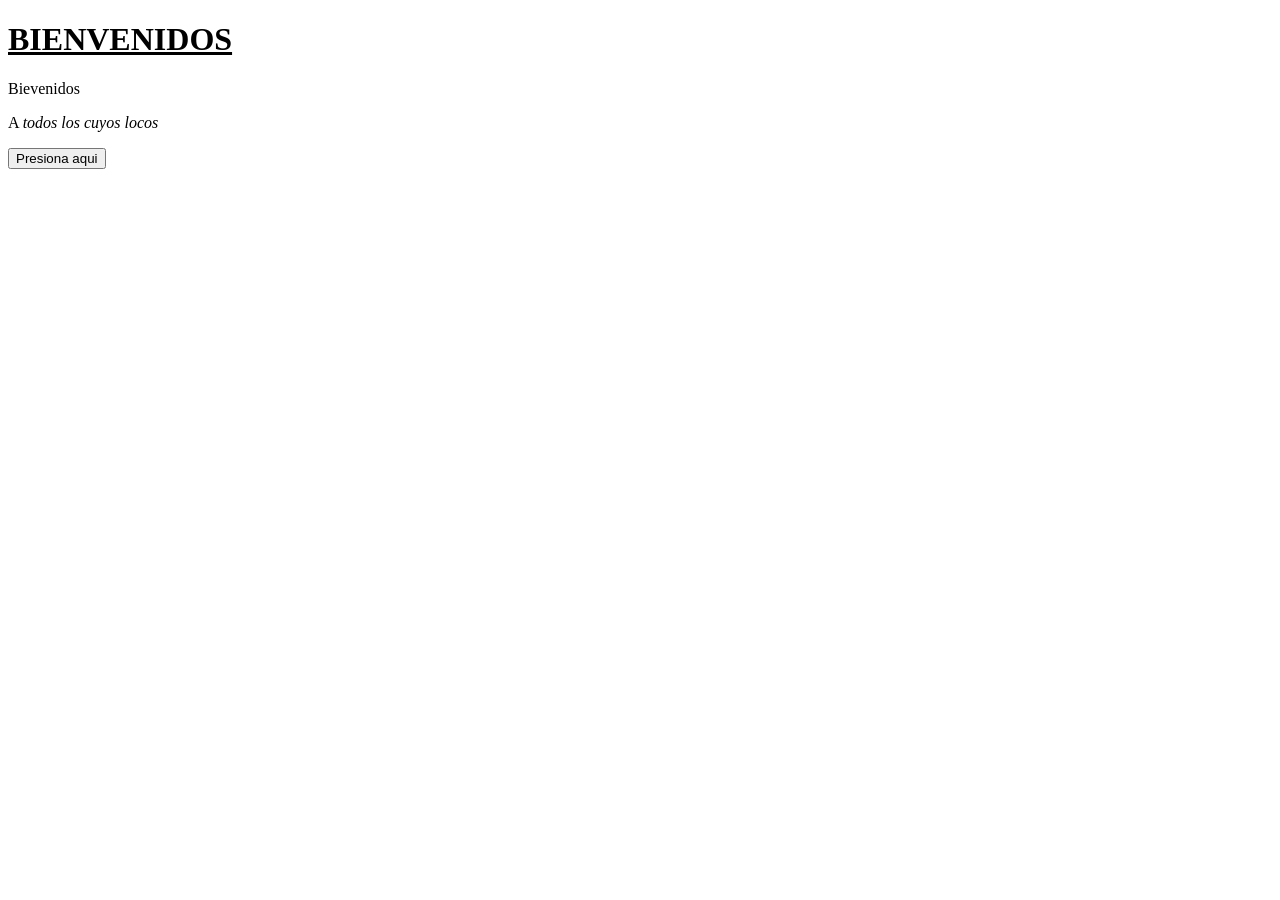
==== index.html @ cdece524 "Added a button" ====
<!DOCTYPE html>
<html lang="en">

<head>
    <meta charset="UTF-8">
    <meta http-equiv="X-UA-Compatible" content="IE=edge">
    <meta name="Description" content="Descripcion de una pagina 33r2422">
    <title>It about</title>
</head>

<body>
    <!--yo amo ami amorcito always -->
    <h1><u><b>BIENVENIDOS</b></u></h1>
    <p>Bievenidos</P>
    <p>A <i>todos los cuyos locos</i></p>
    <a href="cuy.html"><button>Presiona aqui</button></a>
</body>

</html>
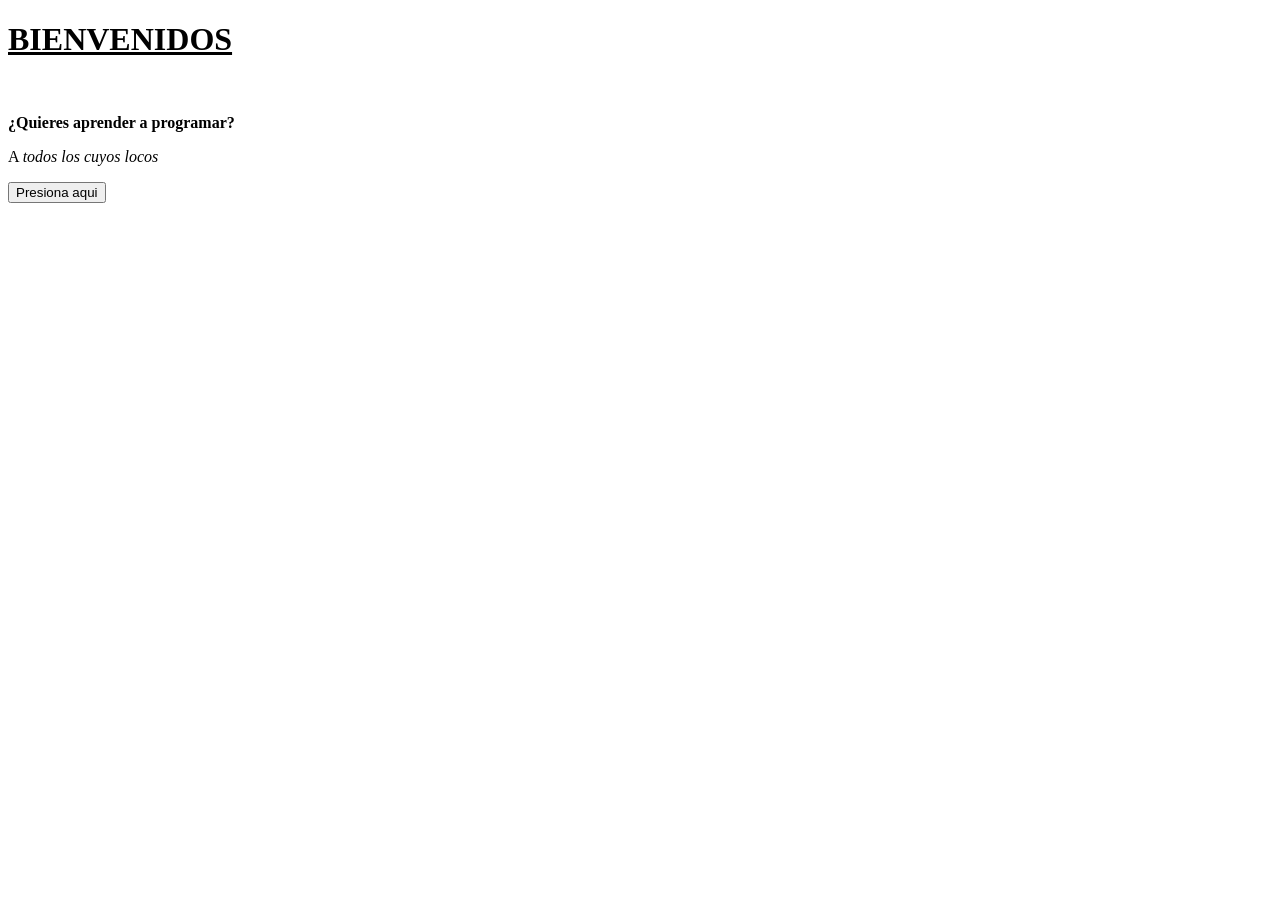
==== commit d75a5ae1: "added change" ====
--- a/index.html
+++ b/index.html
@@ -4,14 +4,15 @@
 <head>
     <meta charset="UTF-8">
     <meta http-equiv="X-UA-Compatible" content="IE=edge">
-    <meta name="Description" content="Descripcion de una pagina 33r2422">
-    <title>It about</title>
+    <meta name="viewport" content="width=device-width, initial-scale=1.0">
+    <title>Aprende a Programarcuy</title>
 </head>
 
 <body>
-    <!--yo amo ami amorcito always -->
+    <!--this is my first website-->
     <h1><u><b>BIENVENIDOS</b></u></h1>
-    <p>Bievenidos</P>
+    <br>
+    <p><b>¿Quieres aprender a programar?</b></p>
     <p>A <i>todos los cuyos locos</i></p>
     <a href="cuy.html"><button>Presiona aqui</button></a>
 </body>
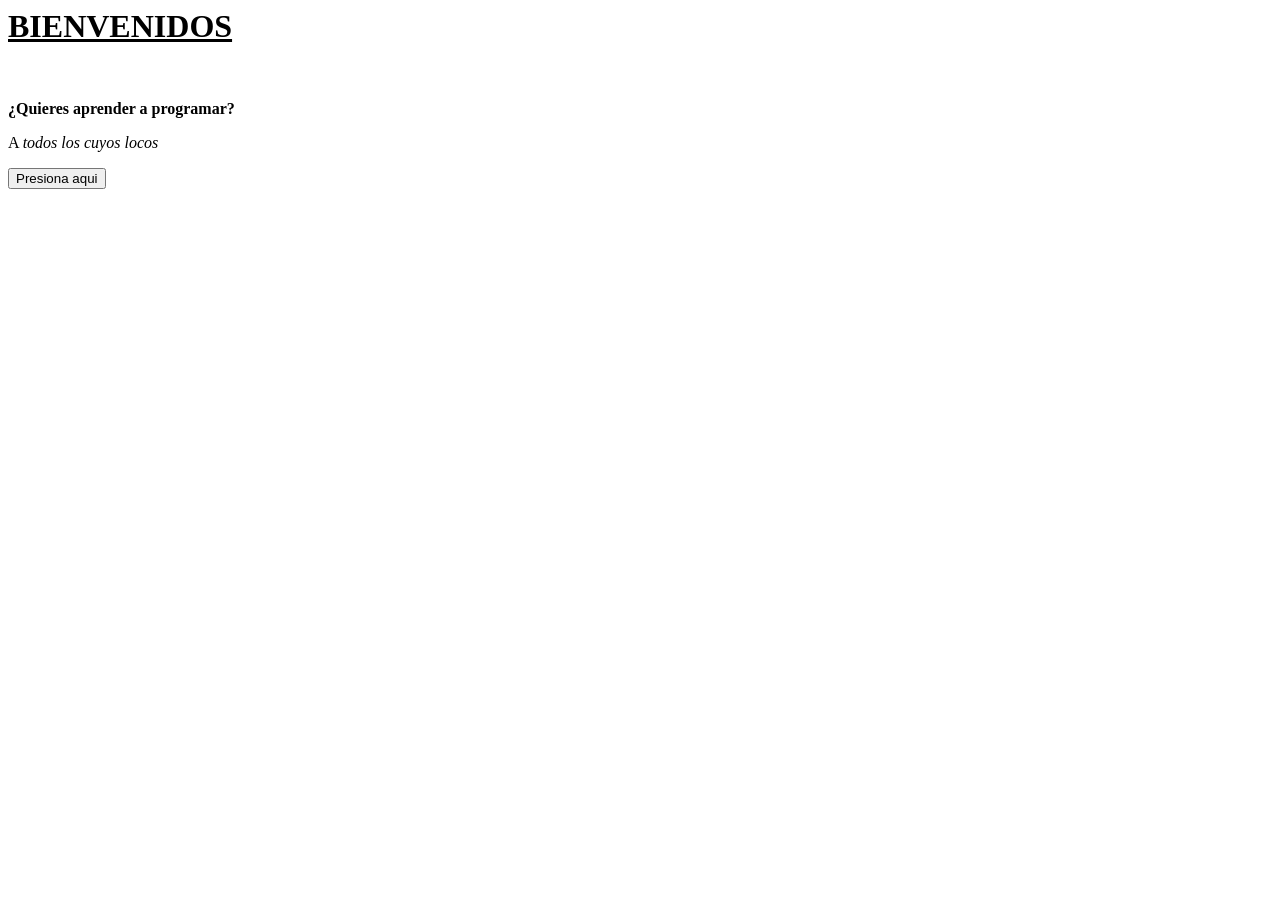
==== commit b1643d14: "added imagens" ====
--- a/index.html
+++ b/index.html
@@ -1,5 +1,3 @@
-<!DOCTYPE html>
-<html lang="en">
 
 <head>
     <meta charset="UTF-8">
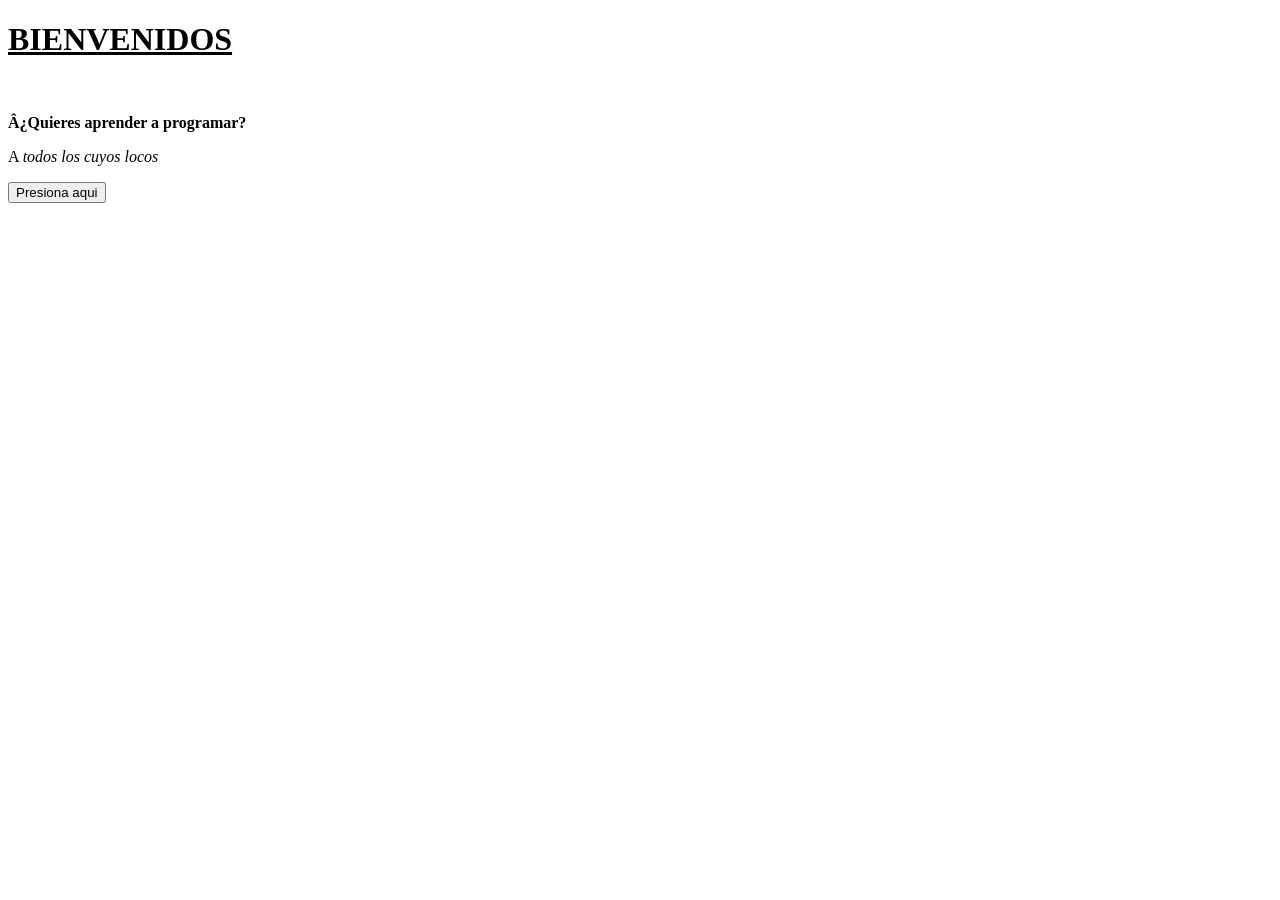
==== commit f7acebfe: "added comand a" ====
--- a/index.html
+++ b/index.html
@@ -1,9 +1,11 @@
+<!DOCTYPE html>
+<html leng="es">
 
 <head>
-    <meta charset="UTF-8">
+    </meta charset="utf-8">
     <meta http-equiv="X-UA-Compatible" content="IE=edge">
     <meta name="viewport" content="width=device-width, initial-scale=1.0">
-    <title>Aprende a Programarcuy</title>
+    <title>MY blog with you</title>
 </head>
 
 <body>
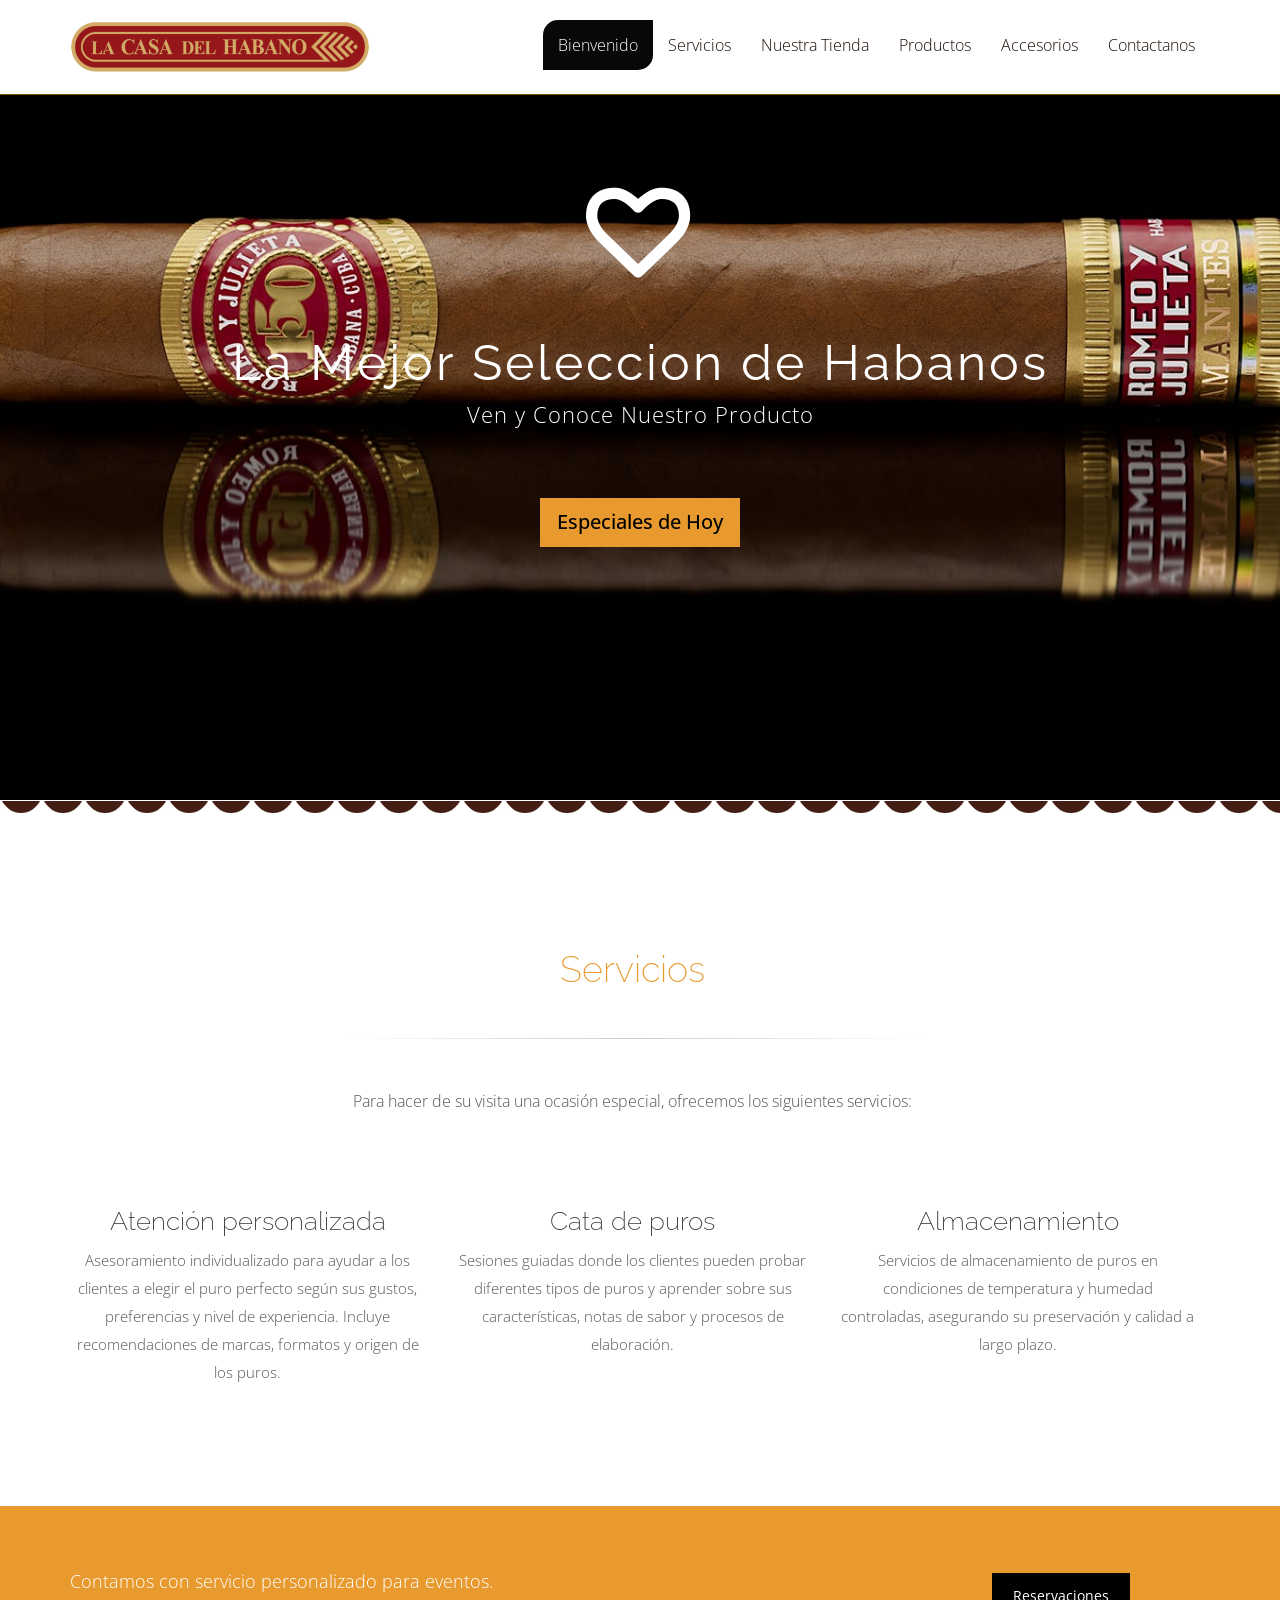
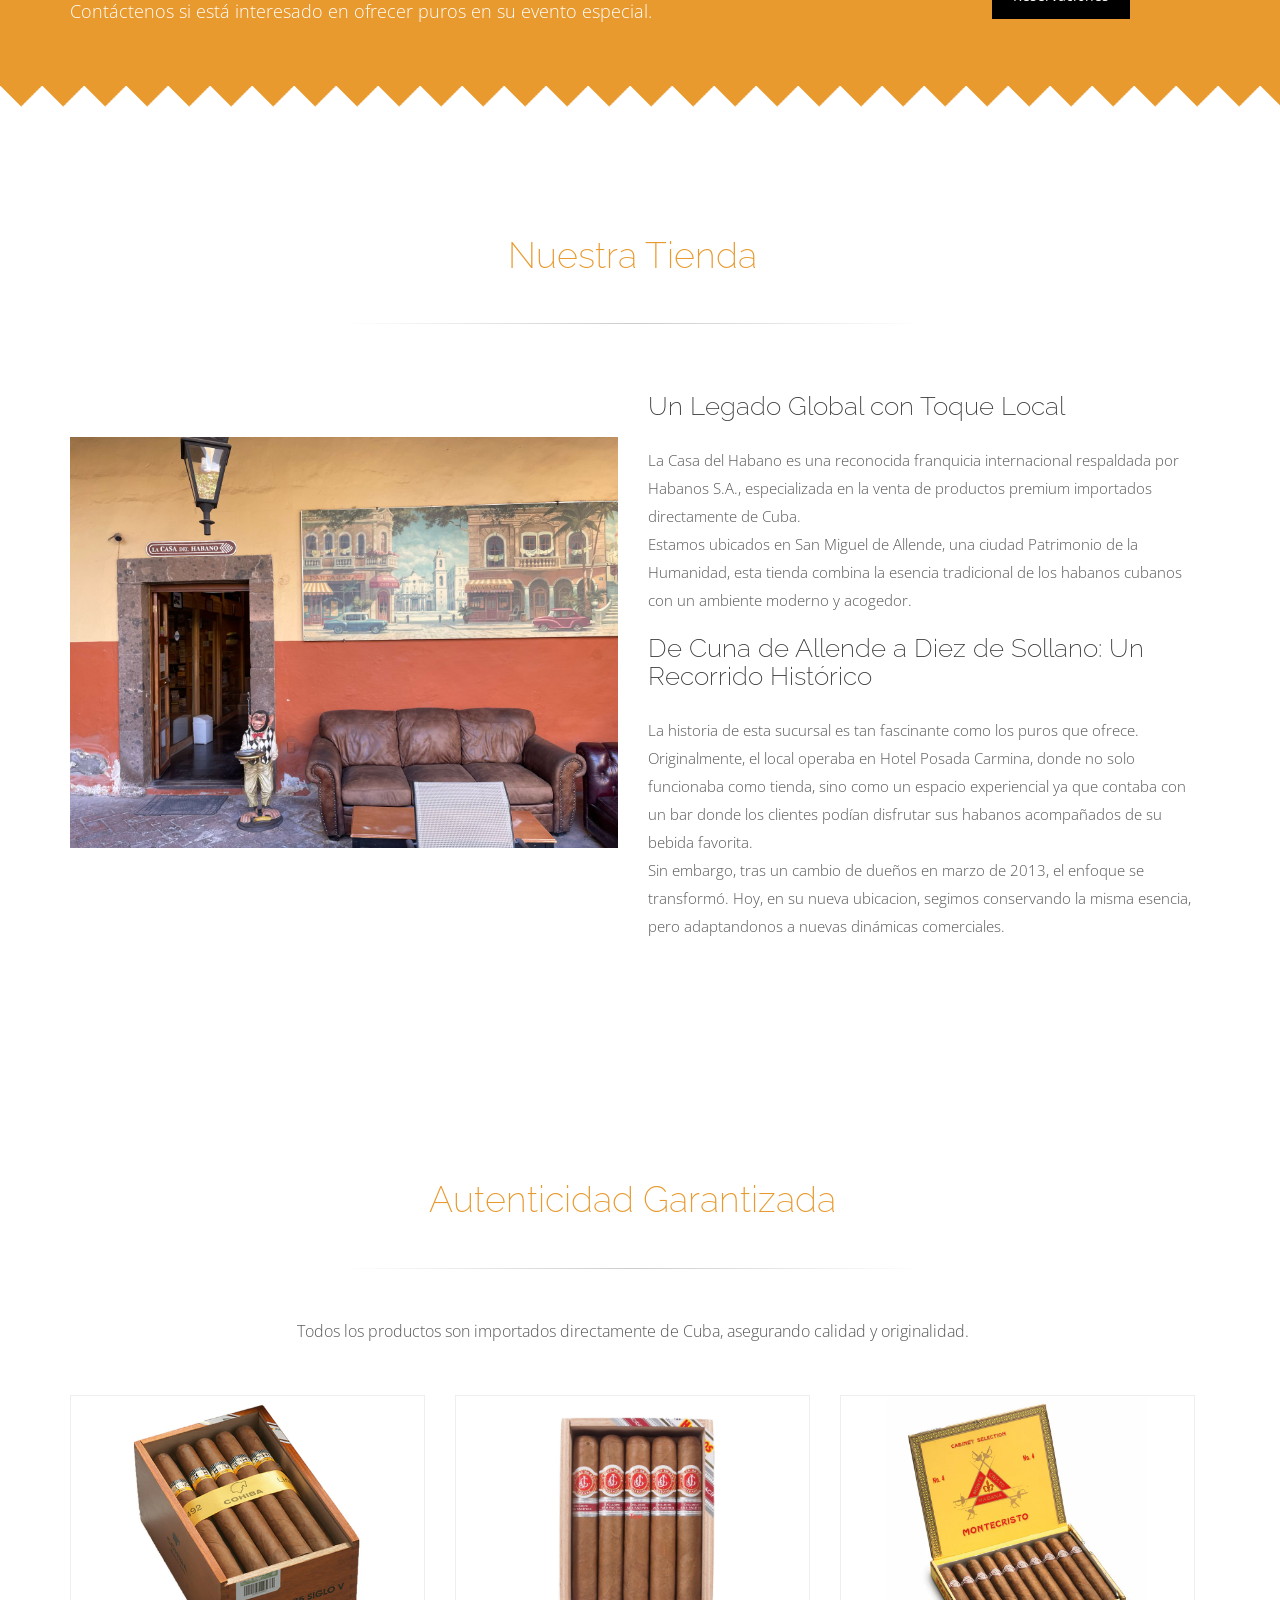
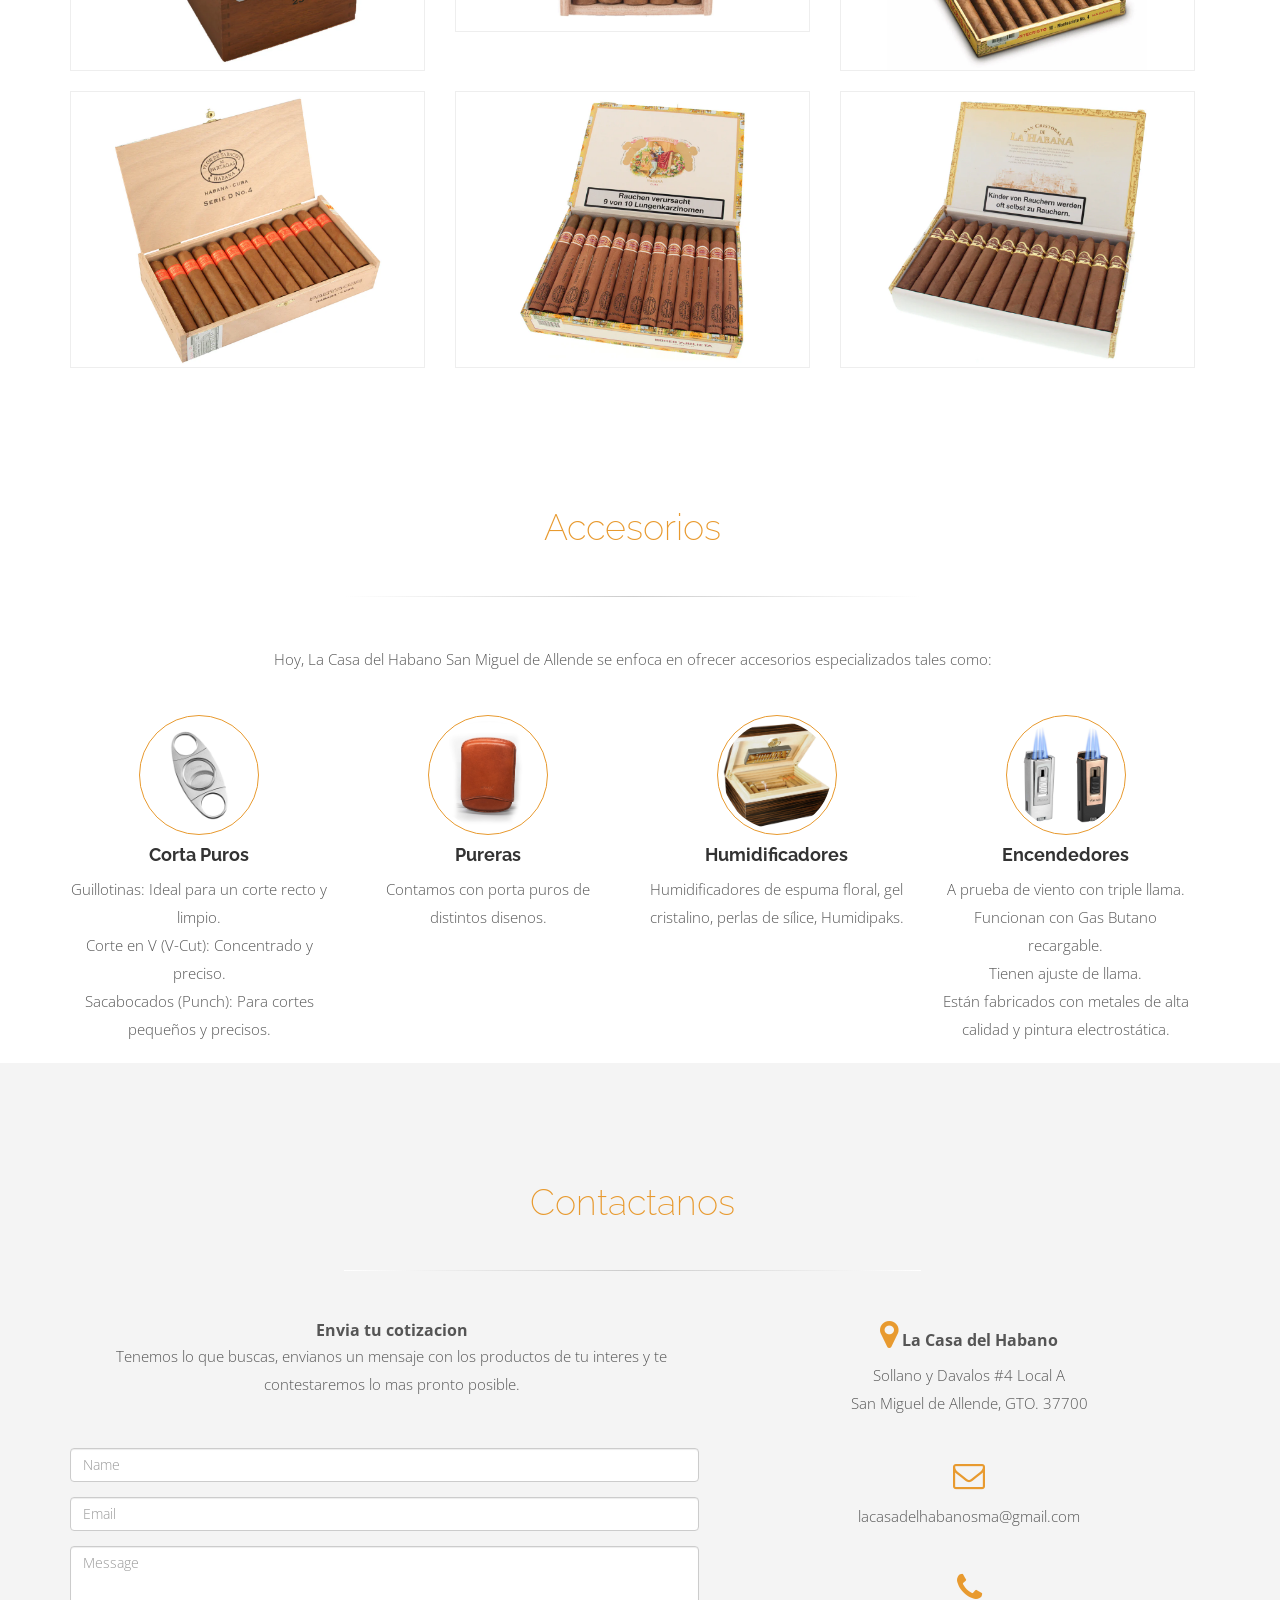
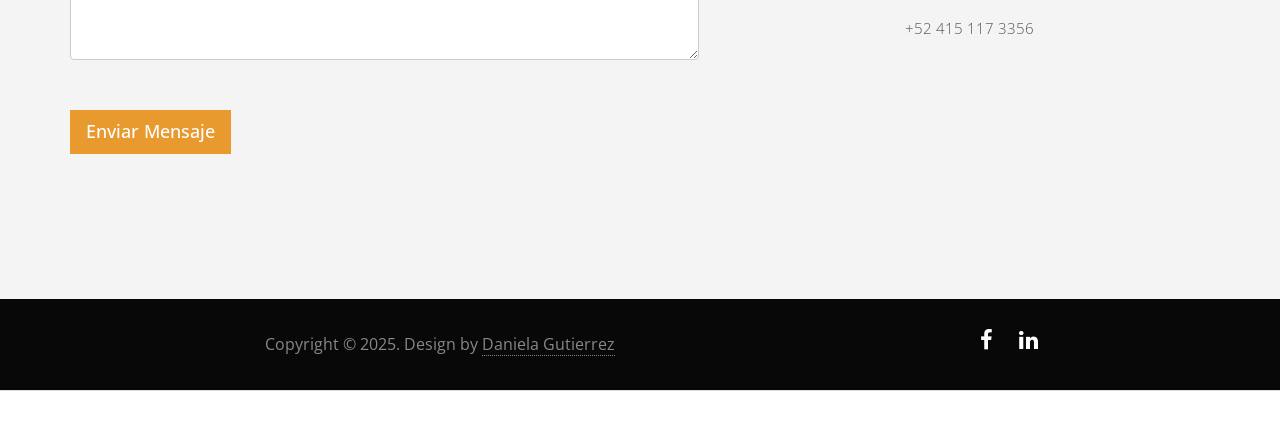
==== commit 3a798adc: "Add files via upload" ====
--- a/index.html
+++ b/index.html
@@ -1,20 +1,444 @@
-<!DOCTYPE html>
-<html leng="es">
-
-<head>
-    </meta charset="utf-8">
-    <meta http-equiv="X-UA-Compatible" content="IE=edge">
-    <meta name="viewport" content="width=device-width, initial-scale=1.0">
-    <title>MY blog with you</title>
-</head>
-
-<body>
-    <!--this is my first website-->
-    <h1><u><b>BIENVENIDOS</b></u></h1>
-    <br>
-    <p><b>¿Quieres aprender a programar?</b></p>
-    <p>A <i>todos los cuyos locos</i></p>
-    <a href="cuy.html"><button>Presiona aqui</button></a>
-</body>
-
+<!DOCTYPE html>
+<html lang="es">
+<head>
+<meta charset="utf-8">
+<meta name="viewport" content="width=device-width, initial-scale=1.0">
+<meta name="description" content="">
+<meta name="author" content="Daniela Gutierrez">
+<title>La Casa del Habano</title>
+
+<!-- Bootstrap core CSS -->
+<link href="assets/css/bootstrap.css" rel="stylesheet">
+
+<!-- Custom CSS -->
+<link href="assets/css/styles.css" rel="stylesheet">
+<link href="assets/css/font-awesome.min.css" rel="stylesheet">
+<link href="assets/css/animate-custom.css" rel="stylesheet"> 
+<script src="assets/js/jquery.min.js"></script>
+<script type="text/javascript" src="assets/js/modernizr.custom.js"></script>
+
+<!-- HTML5 Shim and Respond.js IE8 support of HTML5 elements and media queries --> 
+<!--[if lt IE 9]>
+        <script src="https://oss.maxcdn.com/libs/html5shiv/3.7.0/html5shiv.js"></script>
+        <script src="https://oss.maxcdn.com/libs/respond.js/1.4.2/respond.min.js"></script>
+    <![endif]-->
+
+</head>
+<body data-target="#navbar-main">
+<div id="navbar-main"> 
+  <!-- Fixed navbar -->
+  <div class="navbar navbar-inverse navbar-fixed-top">
+    <div class="container">
+	 
+      <div class="navbar-header">
+	   <div class="pull-left logo">
+        <a class="" href="#home"><img src="assets/img/logo.png" /></a>
+       </div>
+        <button type="button" class="navbar-toggle" data-toggle="collapse" data-target=".navbar-collapse"> <span class="icon-bar"></span> <span class="icon-bar"></span> <span class="icon-bar"></span> </button>
+        </div>
+      <div class="navbar-collapse collapse">
+        <ul class="nav navbar-nav pull-right">
+          <li><a href="#home-section" class="smoothScroll">Bienvenido</a></li>
+          <li> <a href="#services" class="smoothScroll">Servicios</a></li>		  
+          <li> <a href="#about" class="smoothScroll"> Nuestra Tienda</a></li>
+          <li> <a href="#portfolio" class="smoothScroll">Productos</a></li>
+          <li> <a href="#accesorios" class="smoothScroll">Accesorios</a></li>
+          <li> <a href="#contact" class="smoothScroll"> Contactanos</a></li>
+        </ul>
+      </div>
+      <!--/.nav-collapse --> 
+    </div>
+  </div>
+</div>
+
+<!-- ==== HEADERWRAP ==== -->
+<div id="home-section">
+<div id="headerwrap" name="home">
+  <header class="clearfix tb"> 
+ <div class="tb-cell text-center">
+ <i class="fa fa-heart-o icon"></i>
+    <h1>La Mejor Seleccion de Habanos</h1>
+    <p>Ven y Conoce Nuestro Producto</p>
+    <a href="#portfolio" class="smoothScroll btn btn-lg">Especiales de Hoy</a> 
+	</div>
+	</header>
+</div>
+
+</div>
+<div class="div-pattern2"></div>
+<!-- /headerwrap --> 
+
+
+
+  <!-- SERVICES -->
+  <div id="services" name="services">
+    <div class="container">
+      <div class="row">
+        <h2 class="centered">Servicios</h2>
+        <hr>
+        <div class="col-lg-8 col-lg-offset-2">
+          <p class="large">Para hacer de su visita una ocasión especial, ofrecemos los siguientes servicios:</p>
+        </div>
+        <div class="col-lg-4 callout">
+          <i class="fa fa-concierge fa-3x"></i>
+          <h3>Atención personalizada</h3>
+          <p>Asesoramiento individualizado para ayudar a los clientes a elegir el puro perfecto según sus gustos, preferencias y nivel de experiencia. Incluye recomendaciones de marcas, formatos y origen de los puros.</p>
+        </div>
+        <div class="col-lg-4 callout">
+          <i class="fa fa-smoking fa-3x"></i>
+          <h3>Cata de puros</h3>
+          <p>Sesiones guiadas donde los clientes pueden probar diferentes tipos de puros y aprender sobre sus características, notas de sabor y procesos de elaboración.</p>
+        </div>
+        <div class="col-lg-4 callout">
+          <i class="fa fa-warehouse fa-3x"></i>
+          <h3>Almacenamiento</h3>
+          <p>Servicios de almacenamiento de puros en condiciones de temperatura y humedad controladas, asegurando su preservación y calidad a largo plazo.</p>
+        </div>
+      </div>
+    </div>
+  </div>
+  <section class="hero-section section">
+    <div class="container">
+      <div class="highlight tb">
+        <div class="tb-cell">
+          <p>Contamos con servicio personalizado para eventos.<br>
+          Contáctenos si está interesado en ofrecer puros en su evento especial.</p>
+        </div>
+        <div class="links tb-cell">
+          <div class="reservation-link">
+            <a href="#contact" class="btn reservation-btn">Reservaciones</a> 
+          </div> 
+        </div>
+      </div>
+    </div>
+  </section>
+  <div class="div-pattern"></div>
+<!-- ==== ABOUT ==== -->
+<div id="about" name="about">
+  <div class="container">
+    <div class="row white">
+      <h2 class="centered">Nuestra Tienda</h2>
+      <hr>
+      <div class="col-md-6"> <img class="img-responsive" src="assets/img/about/about1.jpg" align=""> </div>
+      <div class="col-md-6">
+        <h3>Un Legado Global con Toque Local</h3>
+        <p>La Casa del Habano es una reconocida franquicia internacional respaldada por 
+        Habanos S.A., especializada en la venta de productos premium importados 
+        directamente de Cuba.
+        <br>Estamos ubicados en San Miguel de Allende, una ciudad Patrimonio de la 
+        Humanidad, esta tienda combina la 
+        esencia tradicional de los habanos cubanos con un ambiente moderno y acogedor.</p>
+        <h3>De Cuna de Allende a Diez de Sollano: Un Recorrido Histórico</h3>
+        <p>La historia de esta sucursal es tan fascinante como los puros que ofrece. 
+        Originalmente, el local operaba en Hotel Posada Carmina, donde no solo funcionaba 
+        como tienda, sino como un espacio experiencial ya que contaba con un bar donde los clientes 
+        podían disfrutar sus habanos acompañados de su bebida favorita.
+        <br>Sin embargo, tras un 
+        cambio de dueños en marzo de 2013, el enfoque se transformó. Hoy, en su nueva ubicacion, 
+        segimos conservando la misma esencia, pero adaptandonos a nuevas dinámicas comerciales.</p>
+      </div>
+    </div>
+    <!-- row --> 
+  </div>
+</div>
+<!-- container --> 
+<!-- ==== PORTFOLIO ==== -->
+<div id="portfolio" name="portfolio">
+  <div class="container">
+    <div class="row">
+      <h2 class="centered">Autenticidad Garantizada</h2>
+      <hr>
+      <div class="col-lg-8 col-lg-offset-2 centered">
+        <p class="large">Todos los productos son importados directamente de Cuba, asegurando calidad y originalidad.</p>
+      </div>
+    </div>
+    <!-- /row -->
+
+    <div class="row"> 
+      <!-- PORTFOLIO IMAGE 1 -->
+      <div class="col-md-4">
+        <div class="grid overlay">
+          <figure>
+            <img class="img-responsive" src="assets/img/portfolio/folio01.jpg" alt="">
+            <figcaption>
+              <h5>Cohiba Siglo V</h5>
+              <a data-toggle="modal" href="#myModal" class="btn btn-default">Más Detalles</a>
+            </figcaption>
+          </figure>
+        </div>
+      </div>
+
+      <div class="modal fade" id="myModal" tabindex="-1" role="dialog" aria-labelledby="myModalLabel" aria-hidden="true">
+        <div class="modal-dialog">
+          <div class="modal-content">
+            <div class="modal-header">
+              <button type="button" class="close" data-dismiss="modal" aria-hidden="true">&times;</button>
+              <h4 class="modal-title">Cohiba Siglo V</h4>
+            </div>
+            <div class="modal-body">
+              <p><img class="img-responsive" src="assets/img/portfolio/folio01.jpg" alt=""></p>
+              <p>Habano cubano.<br>Sabor: Medio.<br>Vitola de galera: Dalias.</p> 
+            </div>
+          </div>
+        </div>
+      </div>
+
+      <!-- PORTFOLIO IMAGE 2 -->
+      <div class="col-md-4">
+        <div class="grid overlay">
+          <figure>
+            <img class="img-responsive" src="assets/img/portfolio/folio02.jpg" alt="">
+            <figcaption>
+              <h5>La Flor de Cano</h5>
+              <a data-toggle="modal" href="#myModal2" class="btn btn-default">Más Detalles</a>
+            </figcaption>
+          </figure>
+        </div>
+      </div>
+
+      <div class="modal fade" id="myModal2" tabindex="-1" role="dialog" aria-labelledby="myModalLabel" aria-hidden="true">
+        <div class="modal-dialog">
+          <div class="modal-content">
+            <div class="modal-header">
+              <button type="button" class="close" data-dismiss="modal" aria-hidden="true">&times;</button>
+              <h4 class="modal-title">La Flor de Cano</h4>
+            </div>
+            <div class="modal-body">
+              <p><img class="img-responsive" src="assets/img/portfolio/folio02.jpg" alt=""></p>
+              <p>Habano cubano.<br>Sabor: Medio.<br>Vitola de galera: Lirio.</p> 
+            </div>
+          </div>
+        </div>
+      </div>
+
+      <!-- PORTFOLIO IMAGE 3 -->
+      <div class="col-md-4">
+        <div class="grid overlay">
+          <figure>
+            <img class="img-responsive" src="assets/img/portfolio/folio03.jpg" alt="">
+            <figcaption>
+              <h5>Montecristo No. 4</h5>
+              <a data-toggle="modal" href="#myModal3" class="btn btn-default">Más Detalles</a>
+            </figcaption>
+          </figure>
+        </div>
+      </div>
+
+      <div class="modal fade" id="myModal3" tabindex="-1" role="dialog" aria-labelledby="myModalLabel" aria-hidden="true">
+        <div class="modal-dialog">
+          <div class="modal-content">
+            <div class="modal-header">
+              <button type="button" class="close" data-dismiss="modal" aria-hidden="true">&times;</button>
+              <h4 class="modal-title">Montecristo No. 4</h4>
+            </div>
+            <div class="modal-body">
+              <p><img class="img-responsive" src="assets/img/portfolio/folio03.jpg" alt=""></p>
+              <p>Habano cubano.<br>Sabor: Medio.<br>Vitola de galera: Marevas.</p> 
+            </div>
+          </div>
+        </div>
+      </div>
+
+      <!-- PORTFOLIO IMAGE 4 -->
+      <div class="col-md-4">
+        <div class="grid overlay">
+          <figure>
+            <img class="img-responsive" src="assets/img/portfolio/folio04.jpg" alt="">
+            <figcaption>
+              <h5>Partagás Serie No. 4</h5>
+              <a data-toggle="modal" href="#myModal4" class="btn btn-default">Más Detalles</a>
+            </figcaption>
+          </figure>
+        </div>
+      </div>
+
+      <div class="modal fade" id="myModal4" tabindex="-1" role="dialog" aria-labelledby="myModalLabel" aria-hidden="true">
+        <div class="modal-dialog">
+          <div class="modal-content">
+            <div class="modal-header">
+              <button type="button" class="close" data-dismiss="modal" aria-hidden="true">&times;</button>
+              <h4 class="modal-title">Partagás Serie No. 4</h4>
+            </div>
+            <div class="modal-body">
+              <p><img class="img-responsive" src="assets/img/portfolio/folio04.jpg" alt=""></p>
+              <p>Habano cubano.<br>Sabor: Fuerte.<br>Vitola de galera: Robusto.</p> 
+            </div>
+          </div>
+        </div>
+      </div>
+
+      <!-- PORTFOLIO IMAGE 5 -->
+      <div class="col-md-4">
+        <div class="grid overlay">
+          <figure>
+            <img class="img-responsive" src="assets/img/portfolio/folio05.jpg" alt="">
+            <figcaption>
+              <h5>Romeo y Julieta No. 1</h5>
+              <a data-toggle="modal" href="#myModal5" class="btn btn-default">Más Detalles</a>
+            </figcaption>
+          </figure>
+        </div>
+      </div>
+
+      <div class="modal fade" id="myModal5" tabindex="-1" role="dialog" aria-labelledby="myModalLabel" aria-hidden="true">
+        <div class="modal-dialog">
+          <div class="modal-content">
+            <div class="modal-header">
+              <button type="button" class="close" data-dismiss="modal" aria-hidden="true">&times;</button>
+              <h4 class="modal-title">Romeo y Julieta No. 1</h4>
+            </div>
+            <div class="modal-body">
+              <p><img class="img-responsive" src="assets/img/portfolio/folio05.jpg" alt=""></p>
+              <p>Habano cubano.<br>Sabor: Medio.<br>Vitola de galera: Lonsdale.</p> 
+            </div>
+          </div>
+        </div>
+      </div>
+
+      <!-- PORTFOLIO IMAGE 6 -->
+      <div class="col-md-4">
+        <div class="grid overlay">
+          <figure>
+            <img class="img-responsive" src="assets/img/portfolio/folio06.jpg" alt="">
+            <figcaption>
+              <h5>San Cristóbal de La Habana La Punta</h5>
+              <a data-toggle="modal" href="#myModal6" class="btn btn-default">Más Detalles</a>
+            </figcaption>
+          </figure>
+        </div>
+      </div>
+
+      <div class="modal fade" id="myModal6" tabindex="-1" role="dialog" aria-labelledby="myModalLabel" aria-hidden="true">
+        <div class="modal-dialog">
+          <div class="modal-content">
+            <div class="modal-header">
+              <button type="button" class="close" data-dismiss="modal" aria-hidden="true">&times;</button>
+              <h4 class="modal-title">San Cristóbal de La Habana La Punta</h4>
+            </div>
+            <div class="modal-body">
+              <p><img class="img-responsive" src="assets/img/portfolio/folio06.jpg" alt=""></p>
+              <p>Habano cubano.<br>Sabor: Medio.<br>Vitola de galera: Campanas.</p> 
+            </div>
+          </div>
+        </div>
+      </div>
+    </div>
+    <!-- /row --> 
+  </div>
+</div>
+<!-- /container -->
+
+<!-- ==== accesorios MEMBERS ==== -->
+<div id="accesorios" name="accesorios">
+  <div class="container">
+    <div class="row centered">
+      <h2 class="centered">Accesorios</h2>
+      <hr>
+	   <div class="col-lg-8 col-lg-offset-2 centered">
+        <p>Hoy, La Casa del Habano San Miguel de Allende se enfoca en ofrecer accesorios especializados tales como:</p>
+		<br/>
+      </div>
+      <div class="col-lg-3 centered"> <img class="img img-circle" src="assets/img/accesorios/accesorios01.jpg" height="120px" width="120px" alt="">
+        <h4><strong>Corta Puros</strong></h4>
+        <p>Guillotinas: Ideal para un corte recto y limpio.
+          <br>Corte en V (V-Cut): Concentrado y preciso.
+          <br>Sacabocados (Punch): Para cortes pequeños y precisos.</p>
+        </div>
+      <div class="col-lg-3 centered"> <img class="img img-circle" src="assets/img/accesorios/accesorios02.jpg" height="120px" width="120px" alt="">
+        <h4><b>Pureras</b></h4>
+        <p>Contamos con porta puros de distintos disenos.</p>
+        </div>
+      <div class="col-lg-3 centered"> <img class="img img-circle" src="assets/img/accesorios/accesorios03.jpg" height="120px" width="120px" alt="">
+        <h4><b>Humidificadores</b></h4>
+        <p>Humidificadores de espuma floral, gel cristalino, perlas de sílice, Humidipaks.</p>
+      </div>
+      <div class="col-lg-3 centered"> <img class="img img-circle" src="assets/img/accesorios/accesorios04.jpg" height="120px" width="120px" alt="">
+        <h4><b>Encendedores</b></h4>
+        <p>A prueba de viento con triple llama.
+          <br>Funcionan con Gas Butano recargable.
+          <br>Tienen ajuste de llama.
+          <br>Están fabricados con metales de alta calidad y pintura electrostática.</p>
+      </div>
+    </div>
+  </div>
+  <!-- row --> 
+</div>
+<!-- container --> 
+
+<!-- ==== CONTACT ==== -->
+<div id="contact" name="contact">
+  <div class="container">
+    <div class="row">
+      <h2 class="centered">Contactanos</h2>
+      <hr>
+    
+    </div>
+    <div class="row">
+      <div class="col-md-7">
+	  <strong>Envia tu cotizacion</strong>
+        <p>Tenemos lo que buscas, envianos un mensaje con los productos de tu interes y te contestaremos lo mas pronto posible.</p>
+        <form id="contact" method="post" class="form" role="form">
+          <div class="row">
+            <div class="col-md-12 form-group">
+              <input class="form-control" id="name" name="name" placeholder="Name" type="text" required />
+            </div>
+            <div class="col-md-12 form-group">
+              <input class="form-control" id="email" name="email" placeholder="Email" type="email" required />
+            </div>
+			 <div class="col-md-12 form-group">
+              <textarea class="form-control" id="message" name="message" placeholder="Message" rows="5"></textarea>             
+              <button class="btn btn-lg pull-left" type="submit">Enviar Mensaje</button>
+            </div>
+          </div>
+           
+        </form>
+        <!-- form --> 
+      </div>
+	  <div class="col-md-5">
+	         
+       
+	  <i class="fa fa-map-marker fa-2x"></i>
+        <strong>La Casa del Habano</strong>
+		<p>Sollano y Davalos #4 Local A<br>
+          San Miguel de Allende, GTO. 37700</p>
+      
+      <br/> 
+	  <i class="fa fa-envelope-o fa-2x"></i>
+        <p>lacasadelhabanosma@gmail.com</p>
+       
+       <br/> 
+	  <i class="fa fa-phone fa-2x"></i>
+        <p> +52 415 117 3356</p>
+       
+	  </div>
+    </div>
+    <!-- row --> 
+    
+  </div>
+</div>
+<!-- container -->
+
+<div id="footerwrap">
+  <div class="container">
+    <div class="row">
+      <div class="col-md-8"> <span class="copyright">Copyright &copy; 2025. Design by <a href="http://www.uveg.com">Daniela Gutierrez</a></span> </div>
+      <div class="col-md-4">
+        <ul class="list-inline social-buttons">
+          <li><a href="#"><i class="fa fa-facebook"></i></a> </li>
+          <li><a href="#"><i class="fa fa-linkedin"></i></a> </li>
+        </ul>
+      </div>
+    </div>
+  </div>
+</div>
+
+<!-- Bootstrap core JavaScript
+    ================================================== --> 
+<!-- Placed at the end of the document so the pages load faster --> 
+
+<script type="text/javascript" src="assets/js/bootstrap.min.js"></script> 
+<script type="text/javascript" src="assets/js/jquery.easing.1.3.js"></script> 
+<script type="text/javascript" src="assets/js/smoothscroll.js"></script> 
+<script type="text/javascript" src="assets/js/custom-scripts.js"></script>
+</body>
 </html>
--- a/assets/css/styles.css
+++ b/assets/css/styles.css
@@ -0,0 +1,620 @@
+@import url(http://fonts.googleapis.com/css?family=Open+Sans:400,700,800,600);
+@import url(http://fonts.googleapis.com/css?family=Raleway:600,700,800);
+html, button, input, select, textarea {
+	color: #222;
+}
+::-moz-selection {
+ background: #f2c2c9;
+ color: #a4003a;
+ text-shadow: none;
+}
+::selection {
+	background: #16a085;
+	color: #a4003a;
+	text-shadow: none;
+}
+
+hr {
+	display: block;
+	height: 1px;
+	border: 0;
+	margin: 3em 0;
+	padding: 0;
+	background-image: -webkit-linear-gradient(left, #fff, #ccc, #fff);
+	background-image: -moz-linear-gradient(left, #fff, #ccc, #fff);
+	background-image: -ms-linear-gradient(left, #fff, #ccc, #fff);
+	background-image: -o-linear-gradient(left, #fff, #ccc, #fff);
+	width: 50%;
+	left: 25%;
+	position: relative;
+	border: none;
+}
+
+img {
+	vertical-align: middle;
+}
+ 
+textarea {
+	resize: vertical;
+}
+/* ===============================================
+   General styles
+   ============================================== */
+
+html, body {
+	height: 100%;
+}
+body { 
+	font-weight: 300;
+	font-size: 16px;
+	color: #555;
+	-webkit-font-smoothing: antialiased;
+	-webkit-overflow-scrolling: touch;
+	line-height: 1.4;
+	font-family: 'Open Sans', sans-serif;
+}
+.logo a {
+margin: 0 auto; 
+display: inline-block; 
+} 
+.logo a img{
+max-width: 300px;
+max-height: auto;
+background:transparent;
+}
+.navbar-inverse {
+background-color: #FFFFFF;
+border-color: rgba(127, 90, 5, 1);
+padding: 20px 0;
+}
+.navbar-inverse .navbar-nav > li > a {
+color: #1B0B03;
+}
+.navbar-inverse .navbar-nav > li > a:hover, .navbar-inverse .navbar-nav > li > a:focus {
+color: #1B0B03;
+}
+.navbar-inverse .navbar-nav > .active > a, .navbar-inverse .navbar-nav > .active > a:hover, .navbar-inverse .navbar-nav > .active > a:focus {
+color: #fff;
+background-color: #080808;
+border-radius: 15px 0px 15px 0px;
+}
+.navbar-inverse .navbar-toggle {
+border-color: #333;
+background: rgb(31, 14, 7);
+}
+.tb {
+display: table;
+width: 100%;
+}
+.tb-cell {
+display: table-cell;
+vertical-align: middle;
+}
+.text-center {
+text-align: center;
+}
+
+
+.col-md-4 {
+	padding-bottom: 20px;
+}
+.row {
+	margin-right: 0px;
+	margin-left: -15px;
+}
+.modal-header {
+	background: #E89A2F;
+}
+.modal-header h4 {
+	color: white;
+	font-weight: 700;
+	letter-spacing: 1px;
+}
+.modal-footer {
+	background: #2b2b2b;
+}
+.navbar-default {
+	border-color: transparent;
+	background-color: #dadada;
+}
+.navbar-inverse .navbar-brand {
+	font-weight: 500;
+	font-size: 20px;
+}
+.navbar-toggle {
+	border-color: transparent;
+	border: 0px solid transparent;
+}
+.navbar-default .navbar-nav > li > a:hover, .navbar-default .navbar-nav > li > a:focus {
+	background-color: #16a085;
+	color: white;
+}
+a img {
+	background: white;
+}
+.odd a img {
+	background: #f5f5f5;
+}
+/* Titles */
+h1, h2, h3, h4, h5, h6 {
+	font-family: "Raleway";
+	font-weight: 200;
+	color: #333;
+}
+h2 {
+	font-size: 36px;
+	color: #E89A2F;
+}
+h3 {
+	font-size: 26px;
+}
+/* Paragraph & Typographic */
+p {
+	line-height: 28px;
+	margin-bottom: 20px;
+	font-size: 15px;
+}
+p.large {
+	font-size: 16px;
+	margin-bottom: 50px;
+}
+.centered {
+	text-align: center;
+}
+strong {
+	font-weight: 700;
+}
+em {
+	font-weight: 300;
+}
+pre {
+	background: #ebebeb;
+	border: none; 
+	font-size: 16px;
+	color: #666;
+	padding: 20px;
+	line-height: 28px;
+}
+small {
+	font-size: 12px;
+}
+blockquote, blockquote p {
+	line-height: 28px;
+	color: #999;
+	font-weight: 300;
+	font-style: italic;
+}
+blockquote {
+	position: relative;
+	margin: 0 0 40px -30px;
+	padding-left: 30px;
+	border-left: 5px solid #3498db;
+}
+blockquote cite {
+	position: absolute;
+	bottom: -25px;
+	right: 0;
+	font-size: 12px;
+	font-style: italic;
+	color: #333;
+	font-weight: 300;
+}
+blockquote cite:before {
+	content: "-- "
+}
+/* Images */
+.overflow-image {
+	margin-top: -65px;
+}
+/* Links */
+a {
+	color: #4abcc5;
+	word-wrap: break-word;
+	-webkit-transition: color 0.1s ease-in, background 0.1s ease-in;
+	-moz-transition: color 0.1s ease-in, background 0.1s ease-in;
+	-ms-transition: color 0.1s ease-in, background 0.1s ease-in;
+	-o-transition: color 0.1s ease-in, background 0.1s ease-in;
+	transition: color 0.1s ease-in, background 0.1s ease-in;
+}
+a:hover, a:focus {
+	color: #c0392b;
+	text-decoration: none;
+	outline: 0;
+}
+a:before, a:after {
+	-webkit-transition: color 0.1s ease-in, background 0.1s ease-in;
+	-moz-transition: color 0.1s ease-in, background 0.1s ease-in;
+	-ms-transition: color 0.1s ease-in, background 0.1s ease-in;
+	-o-transition: color 0.1s ease-in, background 0.1s ease-in;
+	transition: color 0.1s ease-in, background 0.1s ease-in;
+} 
+/* ==========================================================================
+   Wrap Sections
+   ========================================================================== */
+
+#headerwrap {
+	background: url(../img/header_bg.png) no-repeat center top;
+	margin-top: -50px;
+	padding-top: 120px;
+	text-align: center;
+	background-attachment: relative;
+	background-position: center center;
+	min-height: 850px;
+	width: 100%;
+	-webkit-background-size: 100%;
+	-moz-background-size: 100%;
+	-o-background-size: 100%;
+	background-size: 100%;
+	-webkit-background-size: cover;
+	-moz-background-size: cover;
+	-o-background-size: cover;
+	background-size: cover;
+	padding-bottom: 100px;
+}
+#headerwrap h1 {
+	color: #ffffff;
+	font-size: 50px;
+	font-weight: 400;
+	text-align: center;
+	letter-spacing: 3px;
+}
+#headerwrap p {
+	color: #fff;
+	font-size: 22px;
+	font-weight: 300;
+	text-align: center;
+	letter-spacing: 1px;
+}
+#headerwrap .icon {
+	color: #ffffff;
+	margin-top: 115px;
+	padding-bottom: 30px;
+	letter-spacing: 8px;
+	font-size: 100px;
+	font-weight: bold;
+}
+#headerwrap .btn {
+	font-weight: 500;
+	font-size: 20px;
+	margin: 50px 0;
+	background-color: #e89a2f;
+	color: #fff;
+	border-radius: 0;
+	color: #000;
+}
+#headerwrap .btn:hover, #headerwrap .btn:focus {
+	background-color:#fff;
+	color:#000; 
+	outline: 0px;
+	border-radius: 0px;
+}
+ 
+.img-circle {
+border-radius: 50%;
+border: 1px solid #E89A2F;
+padding: 5px;
+background: #fff;
+}
+#about {
+	background: #FFF;
+	padding: 100px 0;
+}
+#about img {
+	margin-top: 65px;
+}
+#services {
+	background: #FFFFFF;
+	padding: 100px 0;
+	text-align: center;
+}
+#services .fa {
+	color: #E89A2F;
+}
+#services p {
+	text-align: center;
+}
+.hero-section{
+background-color: #E89A2F;
+padding:60px 0
+}
+.hero-section p {
+color: #fff;
+line-height: 30px;
+margin: 0;
+padding: 0;
+font-size: 18px;
+}
+.reservation-btn{
+background:#000;
+border-radius:0px;
+padding:12px 20px;
+color:#fff;
+}
+.reservation-btn:hover{
+color:#000;
+background:#fff;
+}
+#team {
+	background: #000000;
+	padding: 100px 0;
+}
+#team H4 {
+	padding-top: 10px;
+	color: #898989;
+}
+#team p.large {
+	margin-top: 60px;
+	margin-bottom: 40px;
+}
+#team .fa {
+	width: 30px;
+	height: 30px;
+	margin: 0 3px;
+	border-radius: 100%;
+	font-size: 15px;
+	line-height: 30px;
+	outline: 0;
+	color: #fff;
+	background-color: #E89A2F;
+	-webkit-transition: all .3s;
+	-moz-transition: all .3s;
+	transition: all .3s;
+}
+#team .fa:hover {
+	background-color: #ffbf00;
+}
+#portfolio {
+	background: #fff;
+	padding: 100px 0;
+}
+#portfolio .btn-default {
+	border: 0;
+}
+#contact {
+	background:#F4F4F4;
+	padding: 100px 0;
+	text-align: center;
+}
+
+#contact .form {
+	padding: 30px 0;
+}
+#contact .fa {
+	color: #E89A2F;
+	margin-bottom: 10px;
+}
+#contact .btn {
+	font-weight: 500;
+	font-size: 18px;
+	margin-top: 50px;
+	background-color: #E89A2F;
+	color: #fff;
+	border: 0;
+	border-radius: 0;
+}
+#contact .btn:hover, #contact .btn:focus {
+	background-color: #e9af03;
+	outline: 0px;
+}
+#greywrap {
+	background: #f5f5f5;
+	margin-top: 0px;
+	padding: 50px 0;
+	border-bottom: 1px solid #eee;
+	text-align: center;
+}
+#greywrap .btn {
+	font-family: "Raleway";
+	font-weight: 300;
+	font-size: 20px;
+	margin: 0 25px;
+	background-color: #fff;
+	border-color: #e2e2e2;
+	color: #888;
+	border-bottom: 0;
+	letter-spacing: 1px;
+}
+#greywrap .btn:hover, #greywrap .btn:focus {
+	margin: 0 25px;
+	background-color: #fff;
+	border-color: #a5cdd5;
+	border-bottom: 0;
+	outline: 0px;
+	color: #a5cdd5;
+}
+#greywrap h2 {
+	font-size: 30px;
+}
+#greywrap .callout {
+	margin-bottom: 20px;
+}
+#greywrap p {
+	font-size: 30px;
+}
+#greywrap .fa {
+	font-size: 18px;
+	margin-right: 4px;
+}
+#footerwrap {
+	background: #080808;
+	padding: 25px 0 15px 0;
+	border-bottom: 1px solid #ddd;
+	text-align: center;
+}
+#footerwrap span.copyright {
+	line-height: 40px;
+	color: #888;
+	font-weight: 400;
+}
+#footerwrap span.copyright a {
+	color: #888;
+	border-bottom: 1px dotted;
+}
+#footerwrap span.copyright a:hover {
+	color: #ffbf00;
+	text-decoration: none;
+}
+#footerwrap h4 {
+	color: white;
+}
+ul.social-buttons {
+	margin: 0;
+}
+ul.social-buttons li a {
+	font-size: 22px;
+outline: 0;
+color: #FFFFFF;
+margin-right: 12px;
+}
+ul.social-buttons li a:hover, ul.social-buttons li a:focus, ul.social-buttons li a:active {
+	color: #ffbf00;
+} 
+
+.white h1 {
+	color: #999;
+}
+.white p {
+	padding-top: 15px;
+} 
+
+.grid figure {
+	margin: 0;
+	position: relative;
+	border: 1px solid #eee;
+}
+.grid figure img {
+	width: 100%;
+	display: block;
+	position: relative;
+}
+.grid figcaption {
+	position: absolute;
+	top: 0;
+	left: 0;
+	padding: 20px;
+	color: #fff;
+	background-color: rgba(216, 169, 27, 0.81);
+}
+.grid figcaption h5 {
+	margin: 0;
+	padding-top: 0px;
+	padding-left: 20px;
+	padding-bottom: 5px;
+	color: #fff;
+	font-weight: 700;
+	text-align: left;
+	letter-spacing: 1px;
+	font-size:24px;
+}
+.grid figcaption a {
+	text-align: left;
+	padding: 5px 10px;
+	margin-left: 20px;
+	display: inline-block;
+	background: #2f2f2f;
+	color: #F27E00;
+	font-size: 13px;
+	background: #fff;
+}
+ 
+.overlay figure {
+	overflow: hidden;
+}
+.overlay figure img {
+	-webkit-transition: -webkit-transform 0.4s;
+	-moz-transition: -moz-transform 0.4s;
+	transition: transform 0.4s;
+}
+.no-touch .overlay figure:hover img, .overlay figure.cs-hover img {
+	-webkit-transform: translateY(-30px);
+	-moz-transform: translateY(-30px);
+	-ms-transform: translateY(-30px);
+	transform: translateY(-30px);
+}
+.overlay figcaption {
+	height: 100%;
+	width: 100%;
+	top: auto;
+	bottom: 0;
+	opacity: 0;
+	-webkit-transform: translateY(100%);
+	-moz-transform: translateY(100%);
+	-ms-transform: translateY(100%);
+	transform: translateY(100%);
+	-webkit-transition: -webkit-transform 0.4s, opacity 0.1s 0.3s;
+	-moz-transition: -moz-transform 0.4s, opacity 0.1s 0.3s;
+	transition: transform 0.4s, opacity 0.1s 0.3s;
+}
+.no-touch .overlay figure:hover figcaption, .overlay figure.cs-hover figcaption {
+	opacity: 1;
+	-webkit-transform: translateY(0px);
+	-moz-transform: translateY(0px);
+	-ms-transform: translateY(0px);
+	transform: translateY(0px);
+	-webkit-transition: -webkit-transform 0.4s, opacity 0.1s;
+	-moz-transition: -moz-transform 0.4s, opacity 0.1s;
+	transition: transform 0.4s, opacity 0.1s;
+}
+.overlay figcaption a {
+position: absolute;
+/* top: 10px; */
+bottom: 10px;
+right: 30px;
+background: #000;
+color: #fff;
+border-radius: 0px;
+padding: 6px 15px;
+}
+.div-pattern2{
+background:url('../img/div-pattern2.png') top left repeat-x;
+height:30px;
+width:100%;
+display:block;
+}
+.div-pattern{
+background:url('../img/div-pattern.png') top left repeat-x;
+height:30px;
+width:100%;
+display:block;
+}
+/* ==========================================
+   MEDIA QUERIES
+   ======================================== */
+@media screen and (max-width:1050px), screen and (max-device-width:1050px) {
+body .header {
+	background-attachment: scroll;
+}
+}
+
+@media only screen and (min-device-width:768px) and (max-device-width : 1024px) and (orientation : portrait) {
+.header {
+	background-attachment: scroll;
+}
+}
+
+@media screen and (max-width:769px) {
+#headerwrap h1 {
+	font-size: 80px;
+}
+#headerwrap p {
+	font-size: 30px;
+	line-height: 38px;
+}
+}
+@media screen and (max-width:480px) {
+#headerwrap h1 {
+font-size: 34px;
+}
+#headerwrap p {
+margin-top:30px;
+font-size: 20px;
+}
+.navbar-nav{
+float: right !important;
+width: 100%;
+margin: 10px auto;
+}
+#team img{
+margin-top:30px;
+}
+}
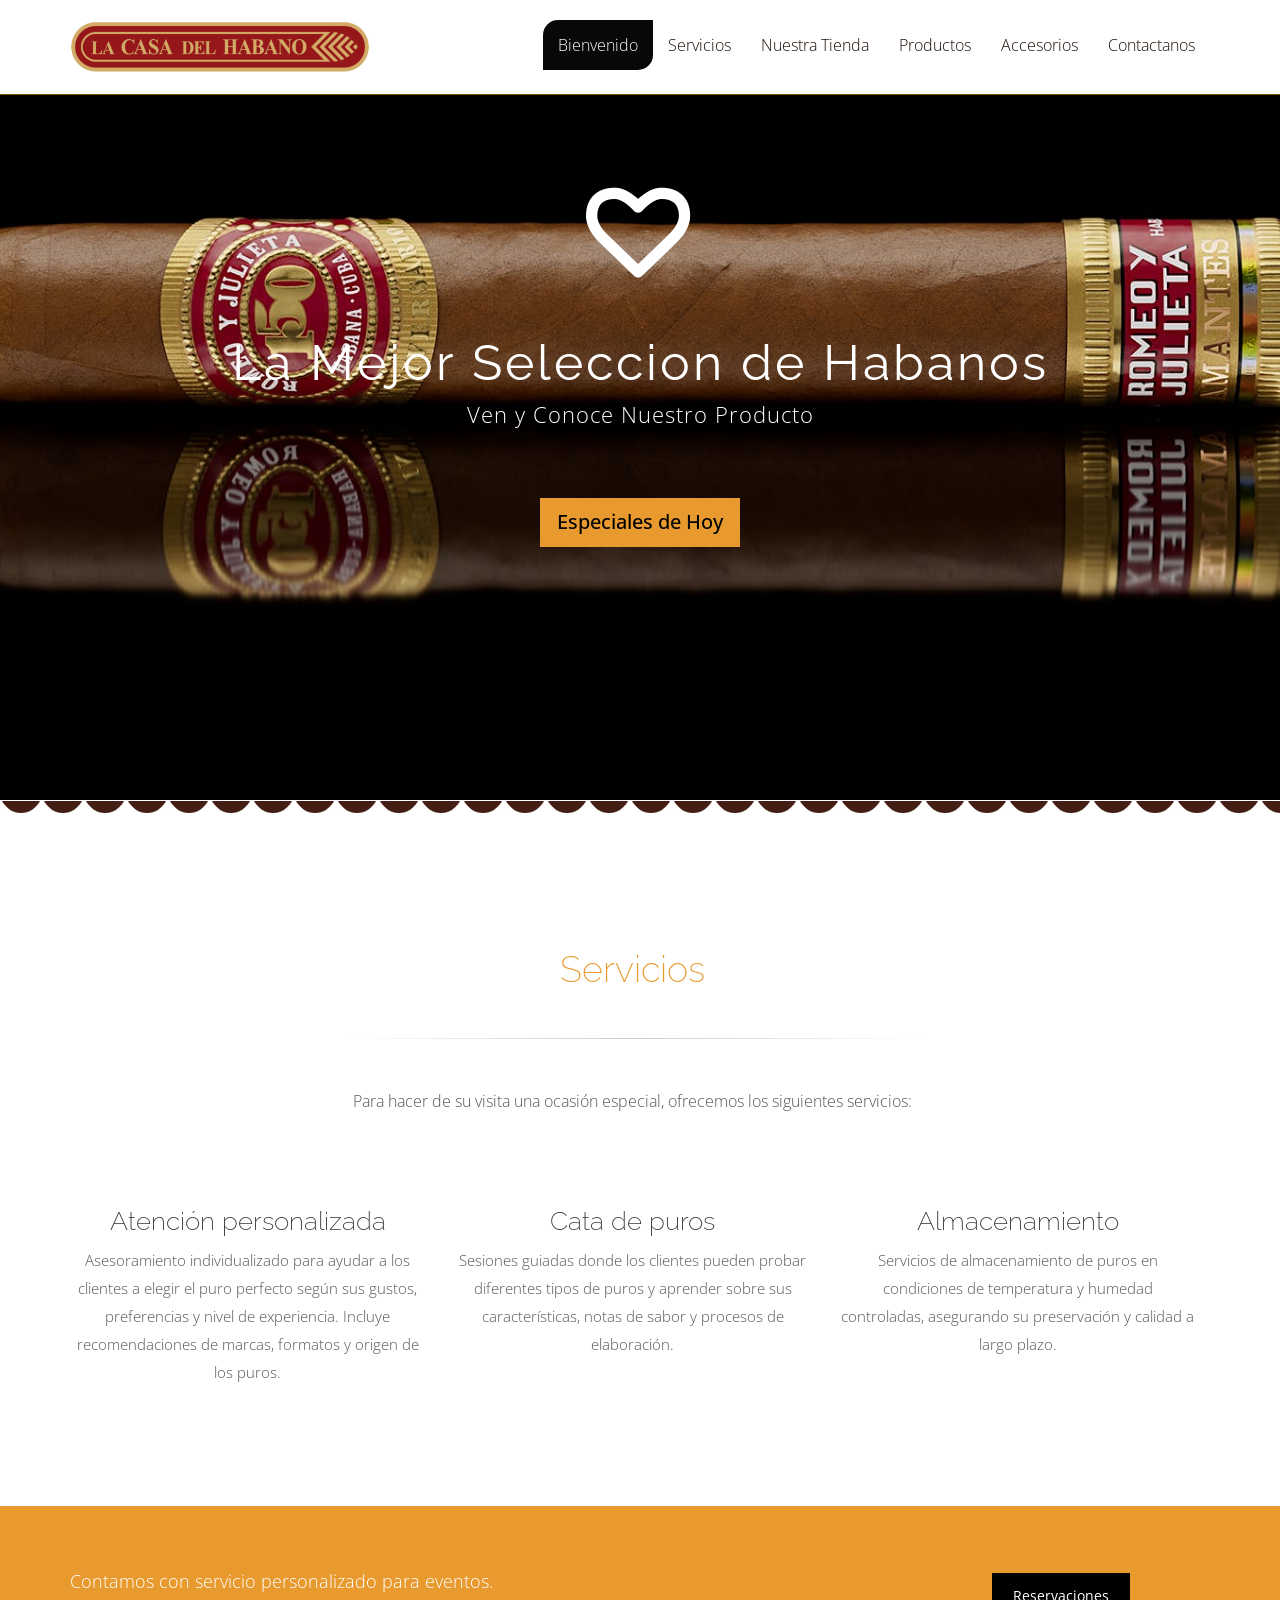
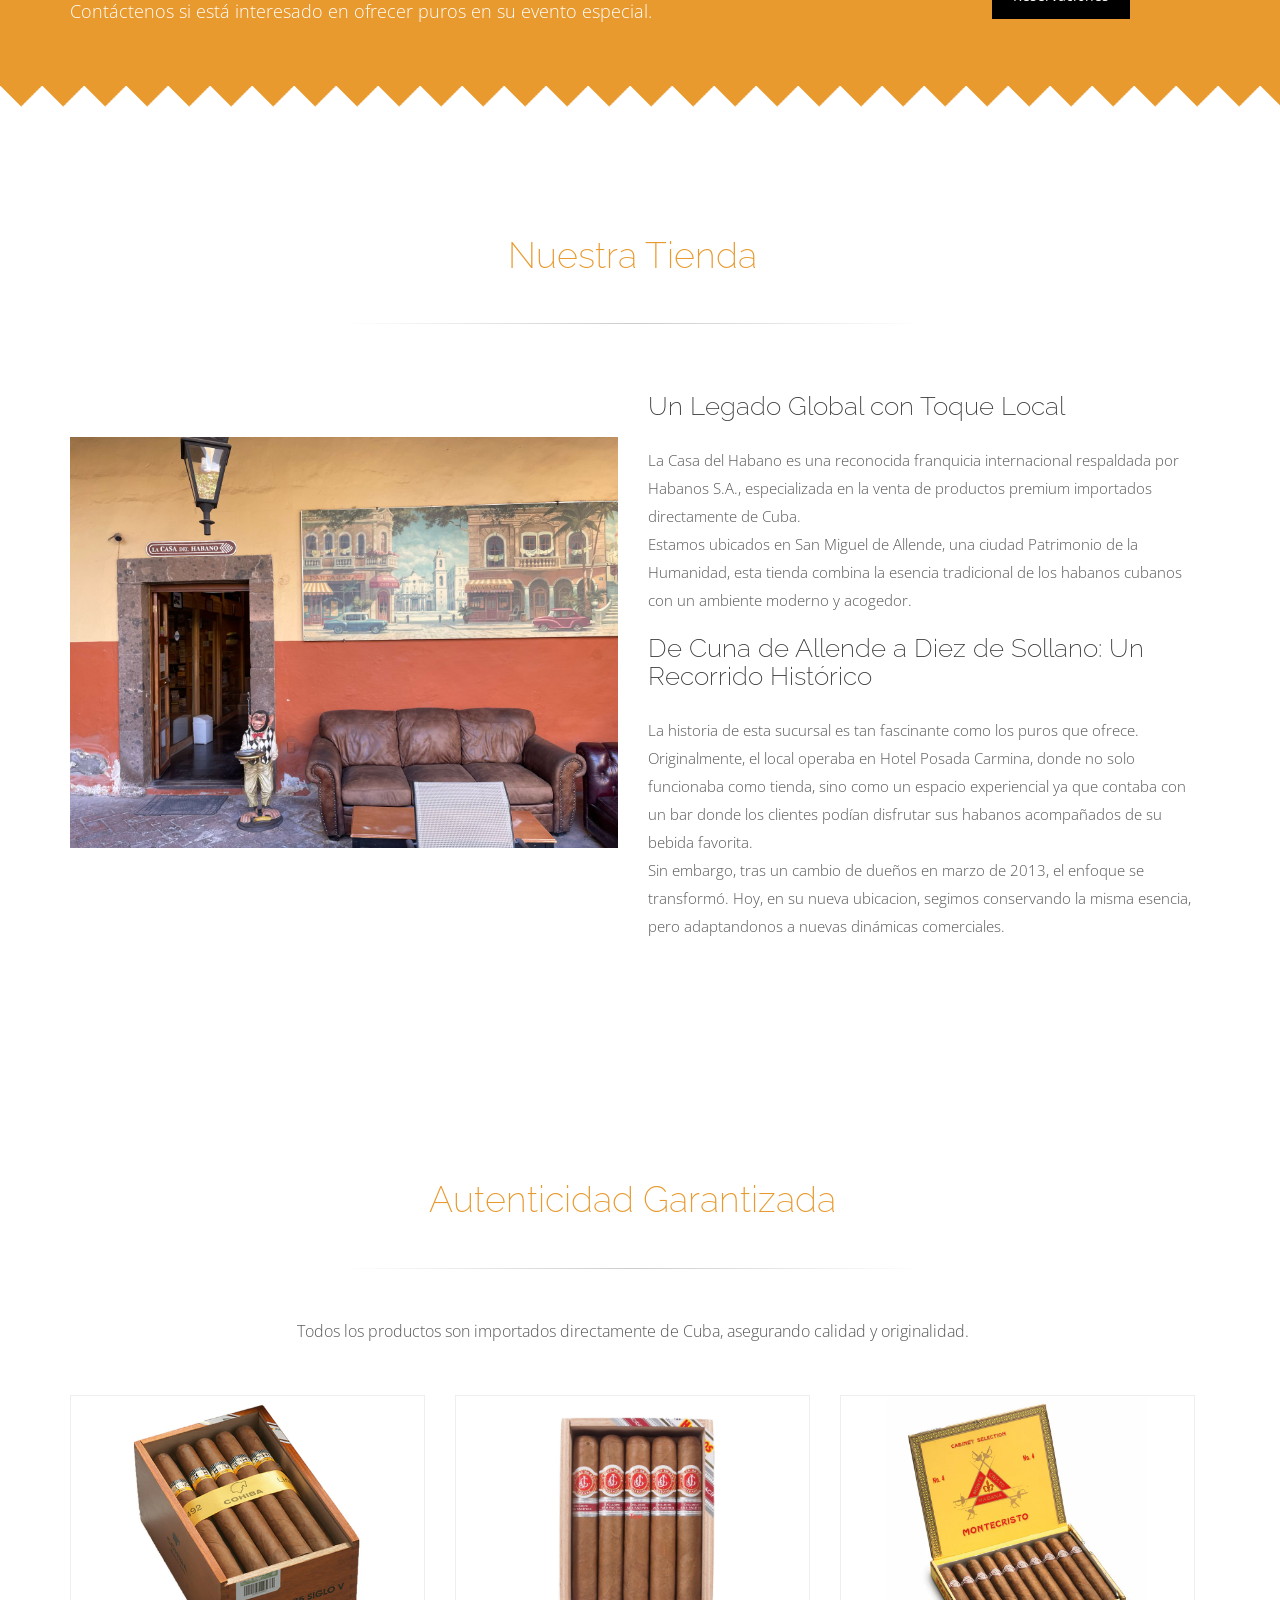
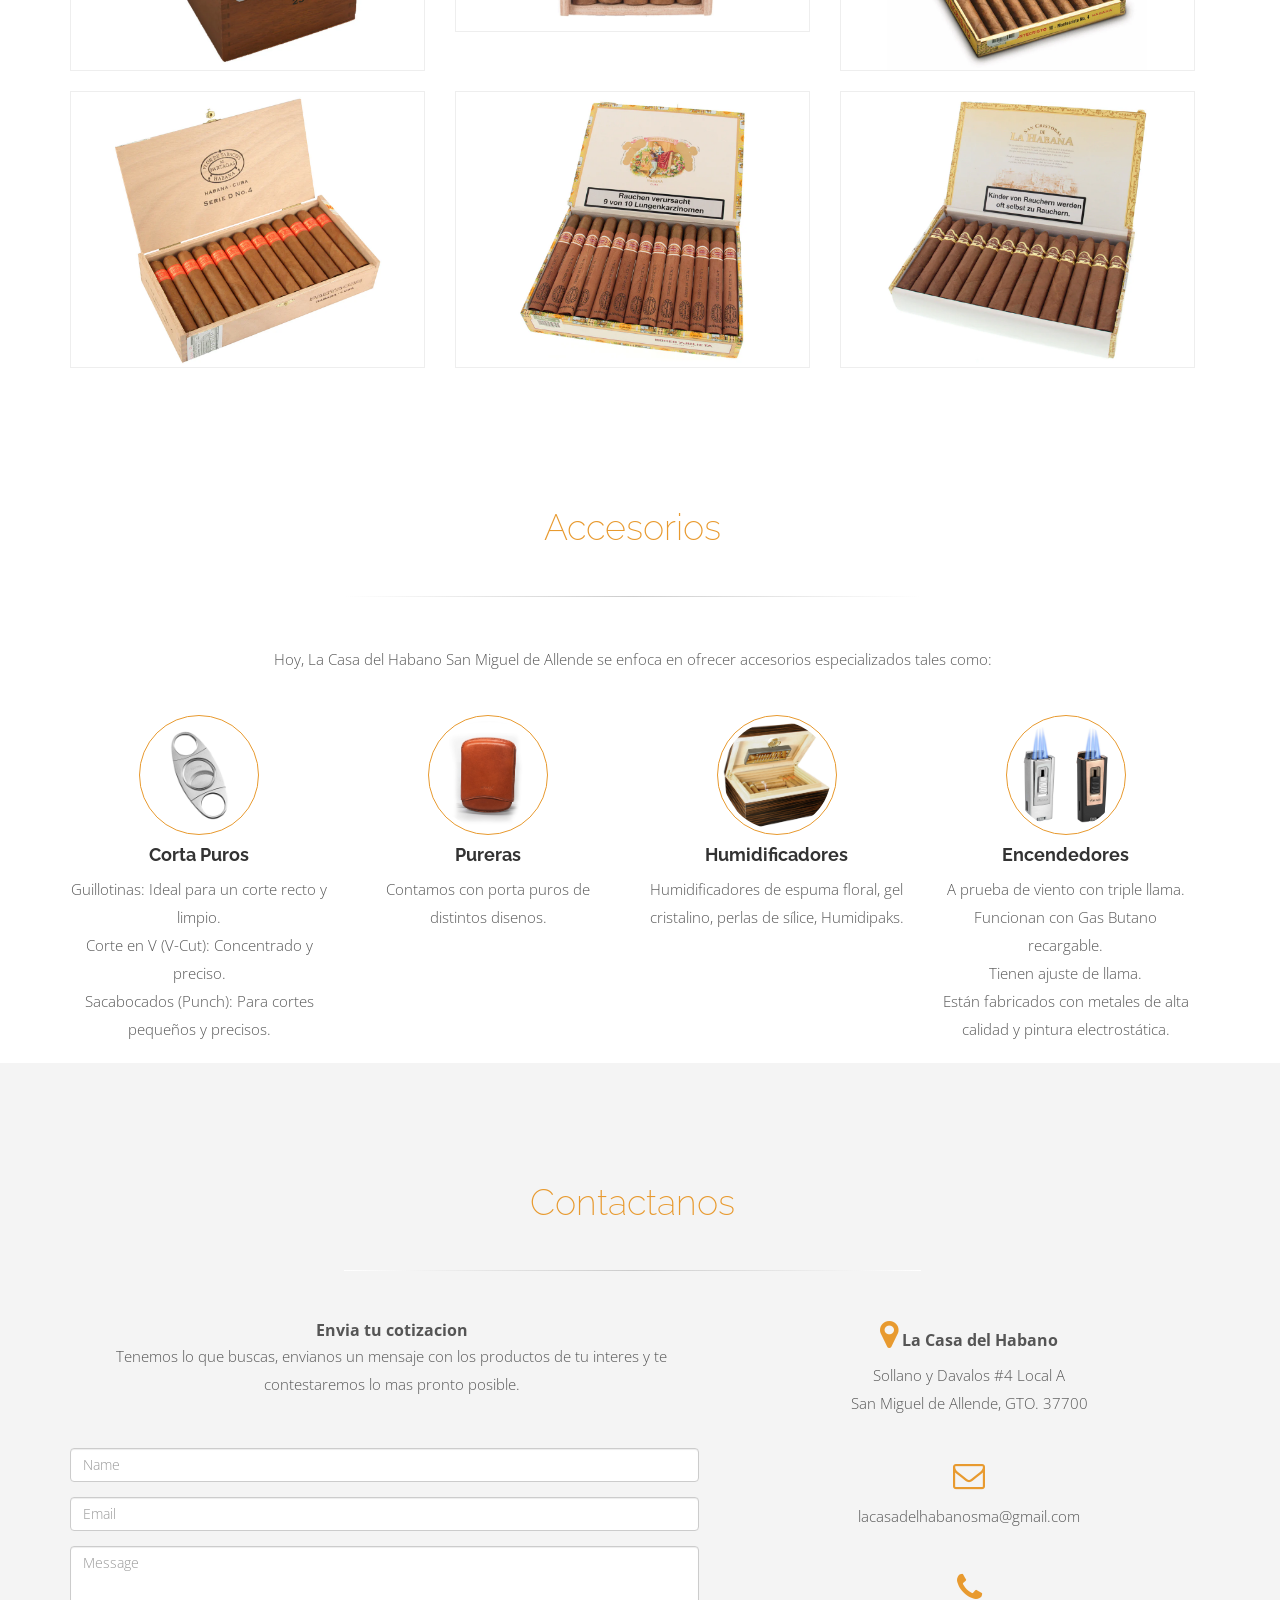
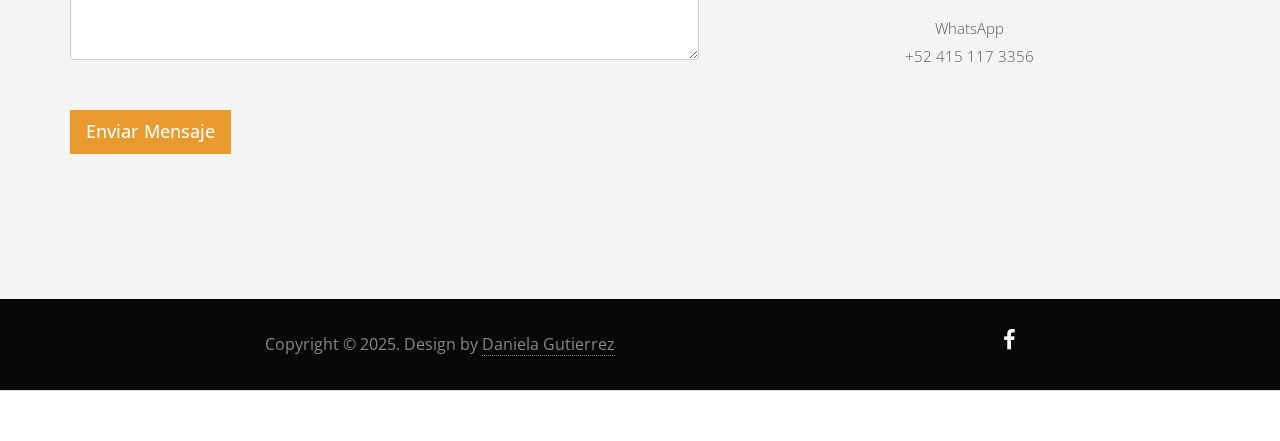
==== commit 2c62c6da: "Update index.html Eliminar LinkedIn y añadir WhatsApp" ====
--- a/index.html
+++ b/index.html
@@ -408,7 +408,8 @@
        
        <br/> 
 	  <i class="fa fa-phone fa-2x"></i>
-        <p> +52 415 117 3356</p>
+        <p>WhatsApp 
+	<br>+52 415 117 3356</p>
        
 	  </div>
     </div>
@@ -425,7 +426,6 @@
       <div class="col-md-4">
         <ul class="list-inline social-buttons">
           <li><a href="#"><i class="fa fa-facebook"></i></a> </li>
-          <li><a href="#"><i class="fa fa-linkedin"></i></a> </li>
         </ul>
       </div>
     </div>
@@ -441,4 +441,4 @@
 <script type="text/javascript" src="assets/js/smoothscroll.js"></script> 
 <script type="text/javascript" src="assets/js/custom-scripts.js"></script>
 </body>
-</html>+</html>
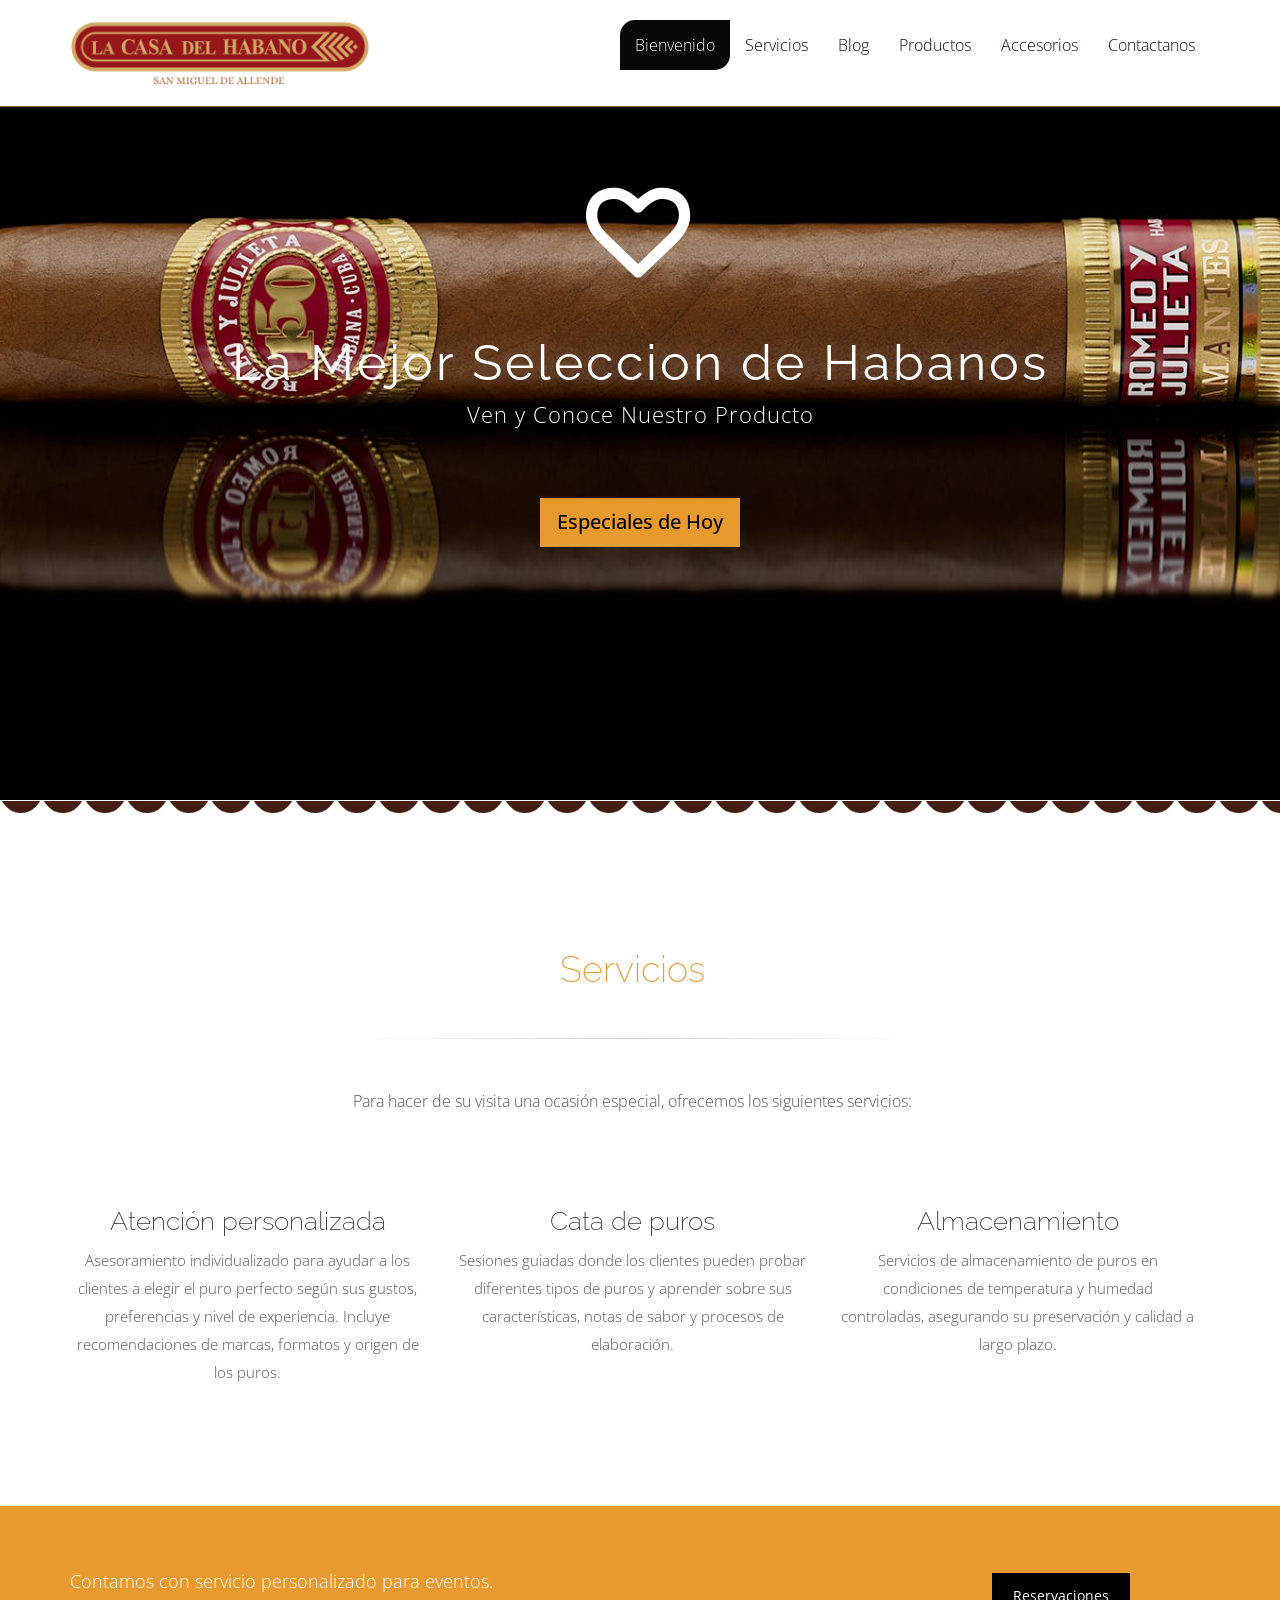
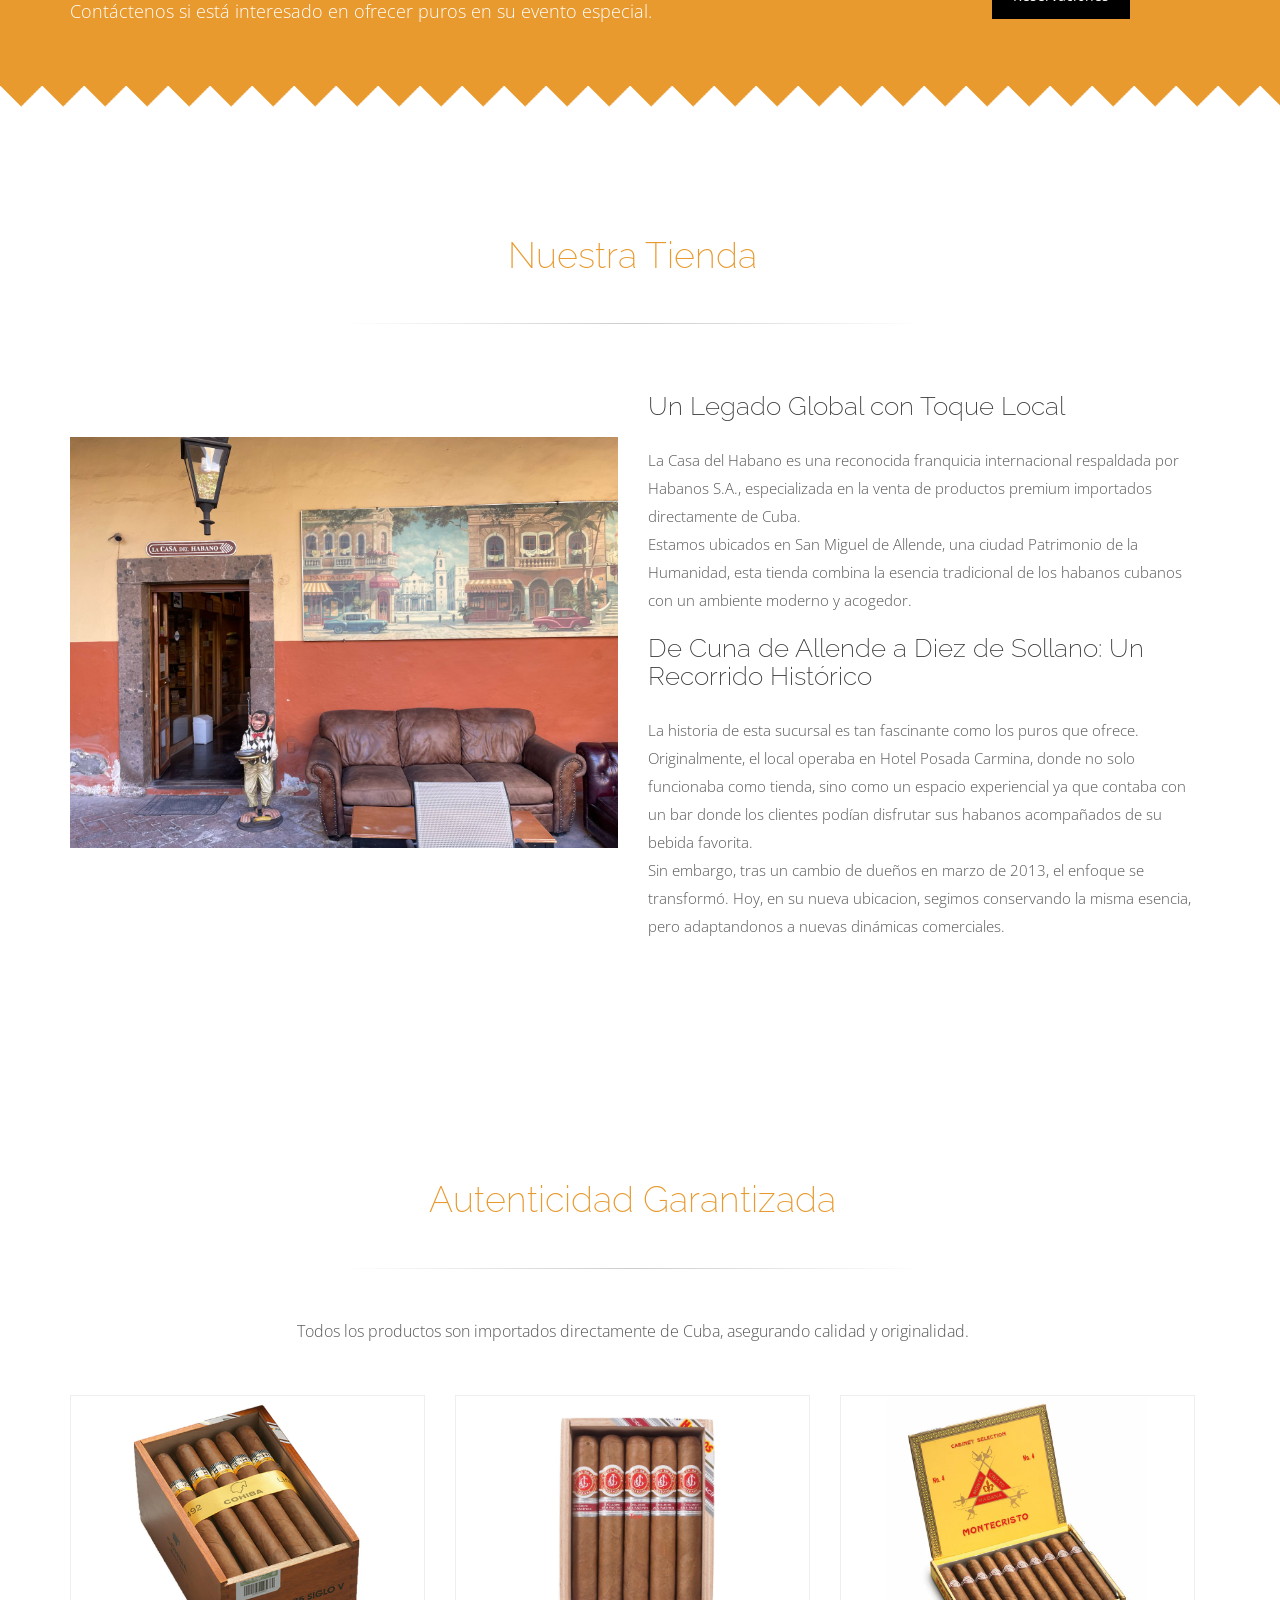
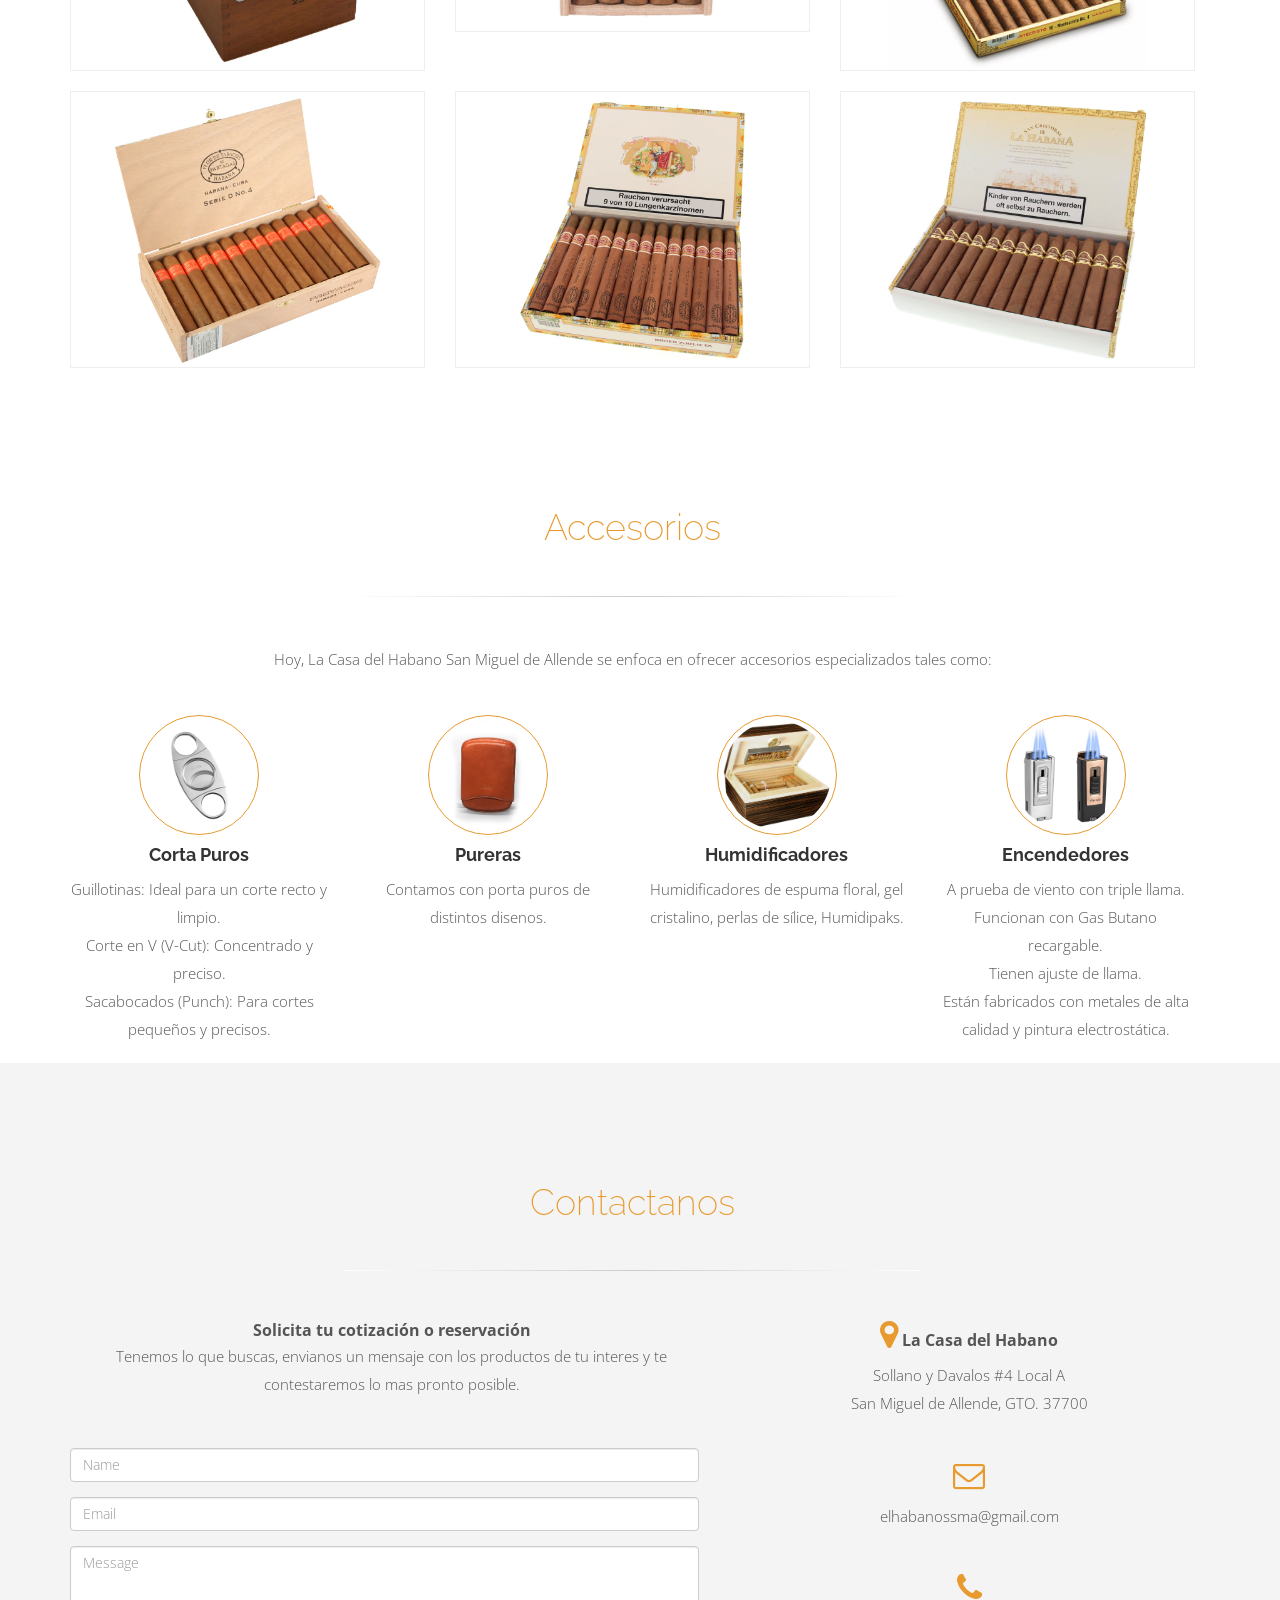
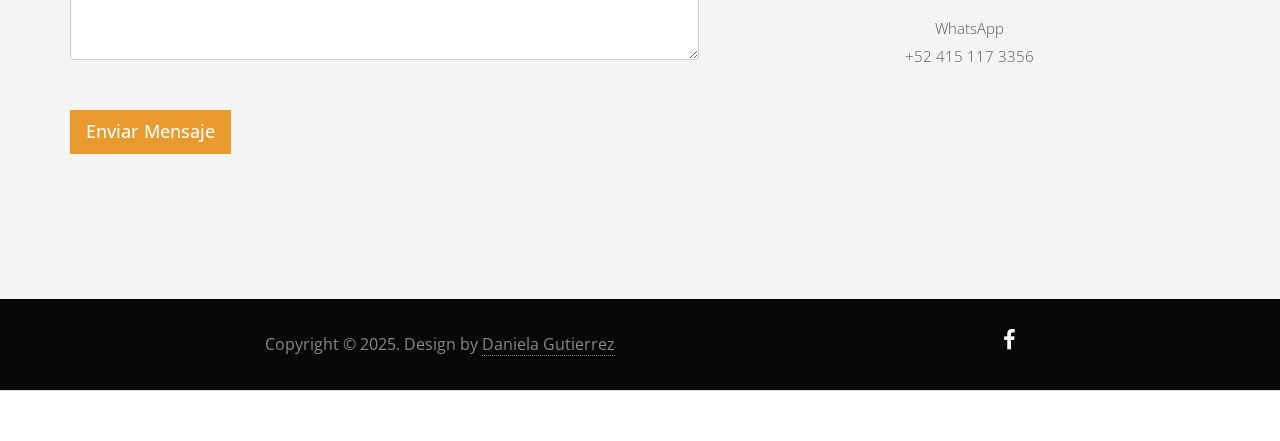
==== commit ec501e8b: "Update index.html" ====
--- a/index.html
+++ b/index.html
@@ -40,7 +40,7 @@
         <ul class="nav navbar-nav pull-right">
           <li><a href="#home-section" class="smoothScroll">Bienvenido</a></li>
           <li> <a href="#services" class="smoothScroll">Servicios</a></li>		  
-          <li> <a href="#about" class="smoothScroll"> Nuestra Tienda</a></li>
+          <li> <a href="#about" class="smoothScroll">Blog</a></li>
           <li> <a href="#portfolio" class="smoothScroll">Productos</a></li>
           <li> <a href="#accesorios" class="smoothScroll">Accesorios</a></li>
           <li> <a href="#contact" class="smoothScroll"> Contactanos</a></li>
@@ -375,7 +375,7 @@
     </div>
     <div class="row">
       <div class="col-md-7">
-	  <strong>Envia tu cotizacion</strong>
+	  <strong>Solicita tu cotización o reservación</strong>
         <p>Tenemos lo que buscas, envianos un mensaje con los productos de tu interes y te contestaremos lo mas pronto posible.</p>
         <form id="contact" method="post" class="form" role="form">
           <div class="row">
@@ -404,7 +404,7 @@
       
       <br/> 
 	  <i class="fa fa-envelope-o fa-2x"></i>
-        <p>lacasadelhabanosma@gmail.com</p>
+        <p>elhabanossma@gmail.com</p>
        
        <br/> 
 	  <i class="fa fa-phone fa-2x"></i>
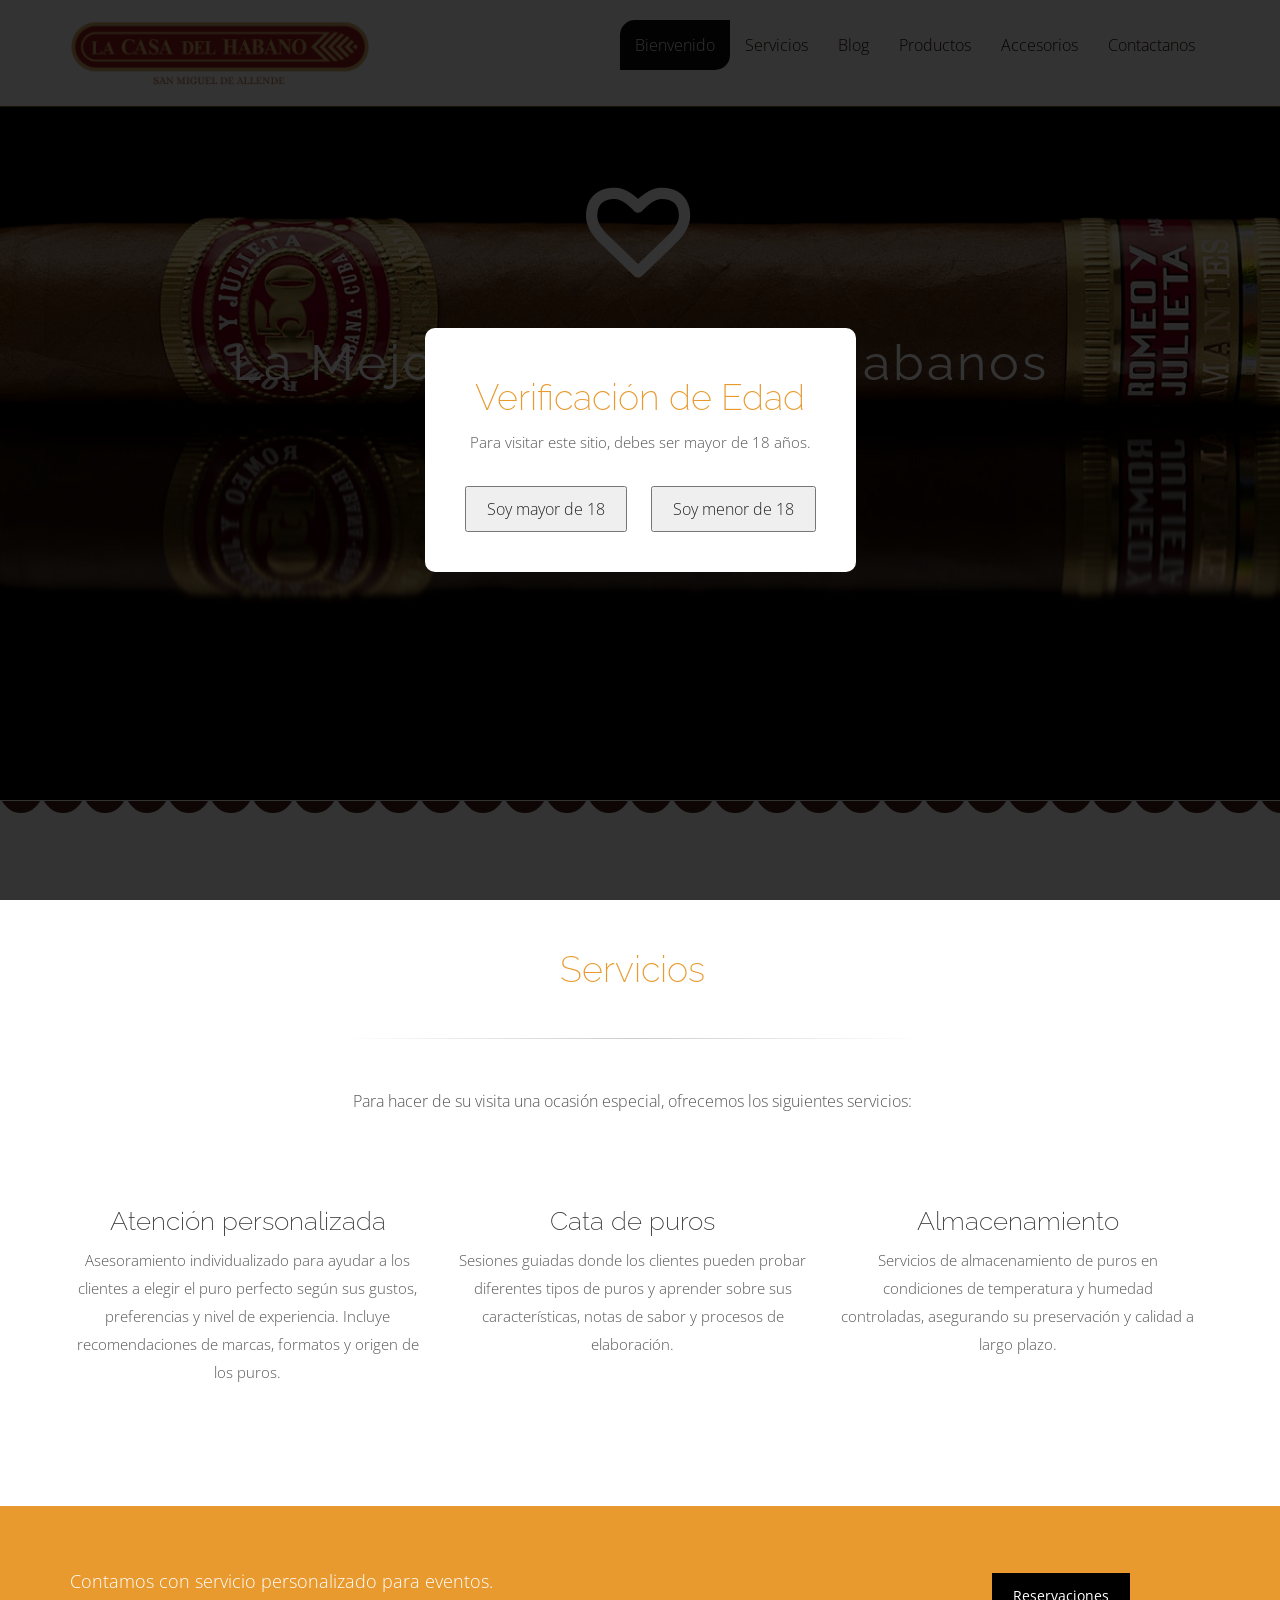
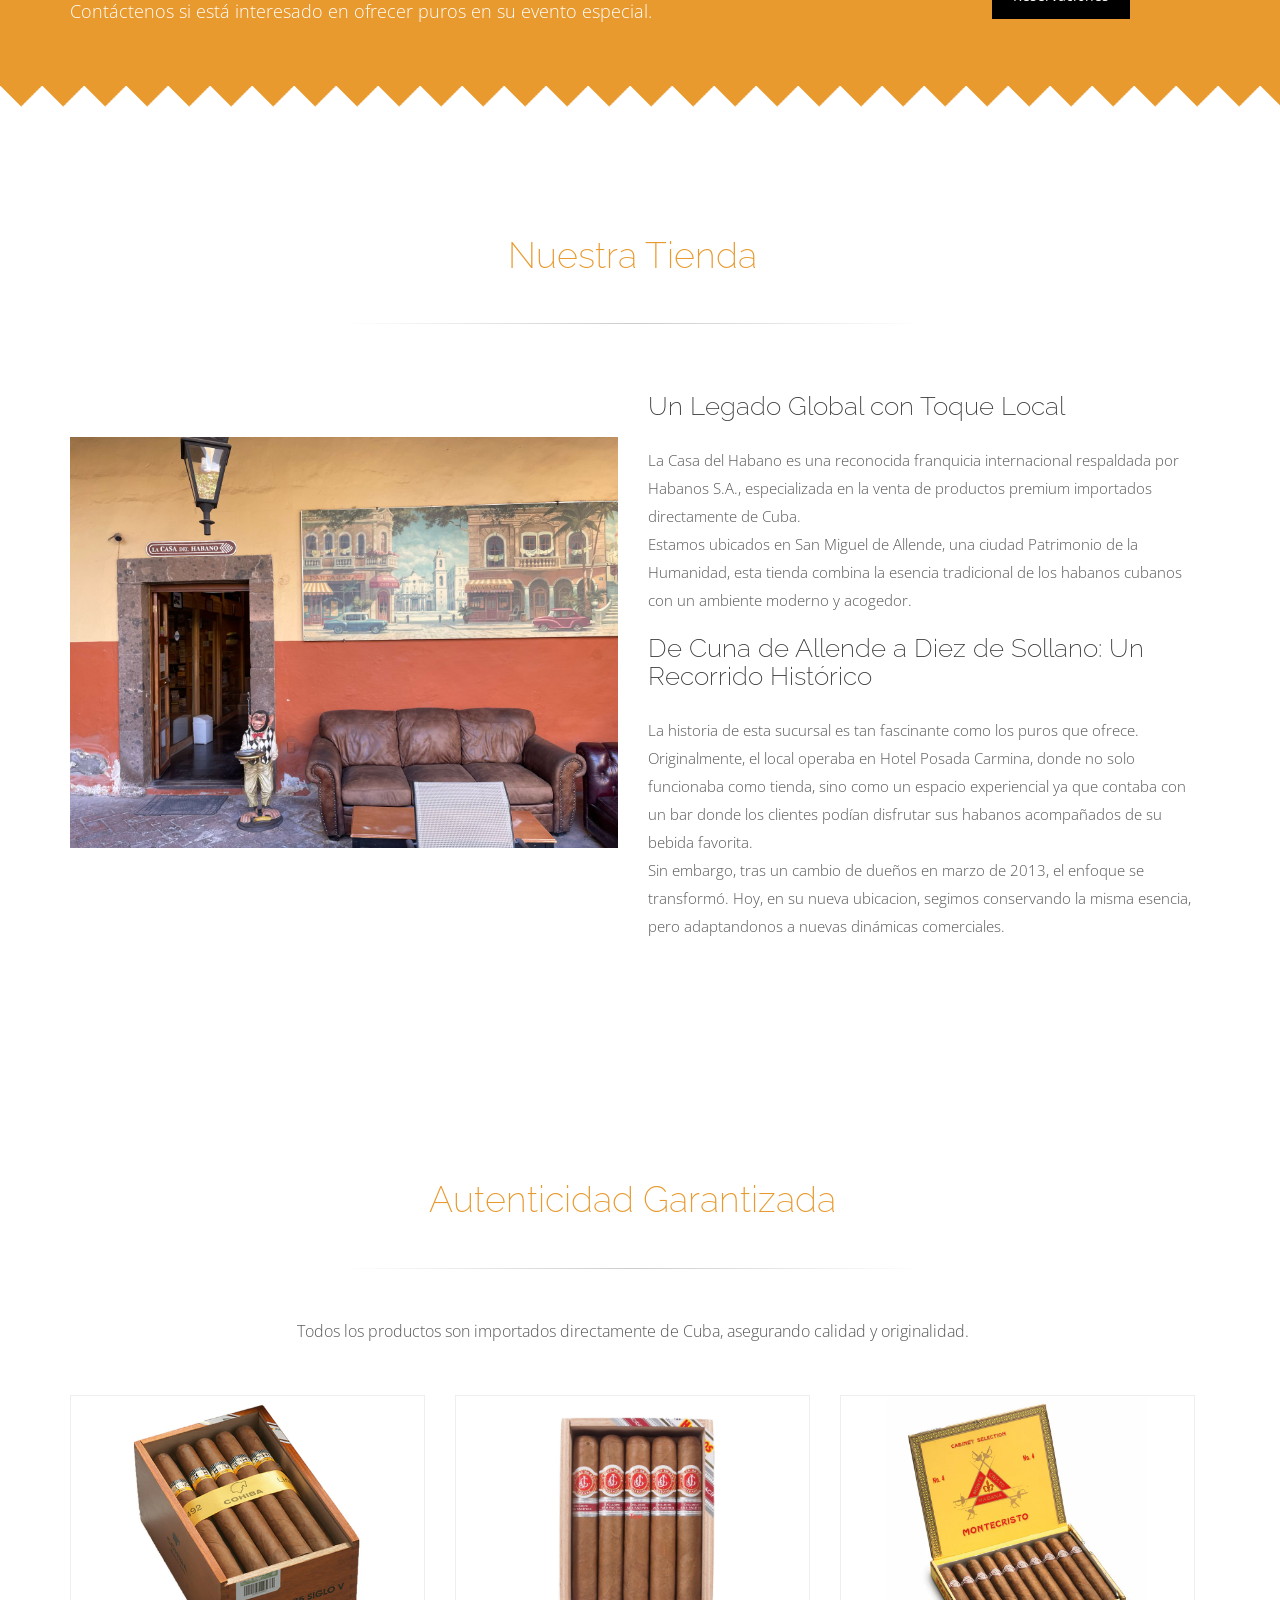
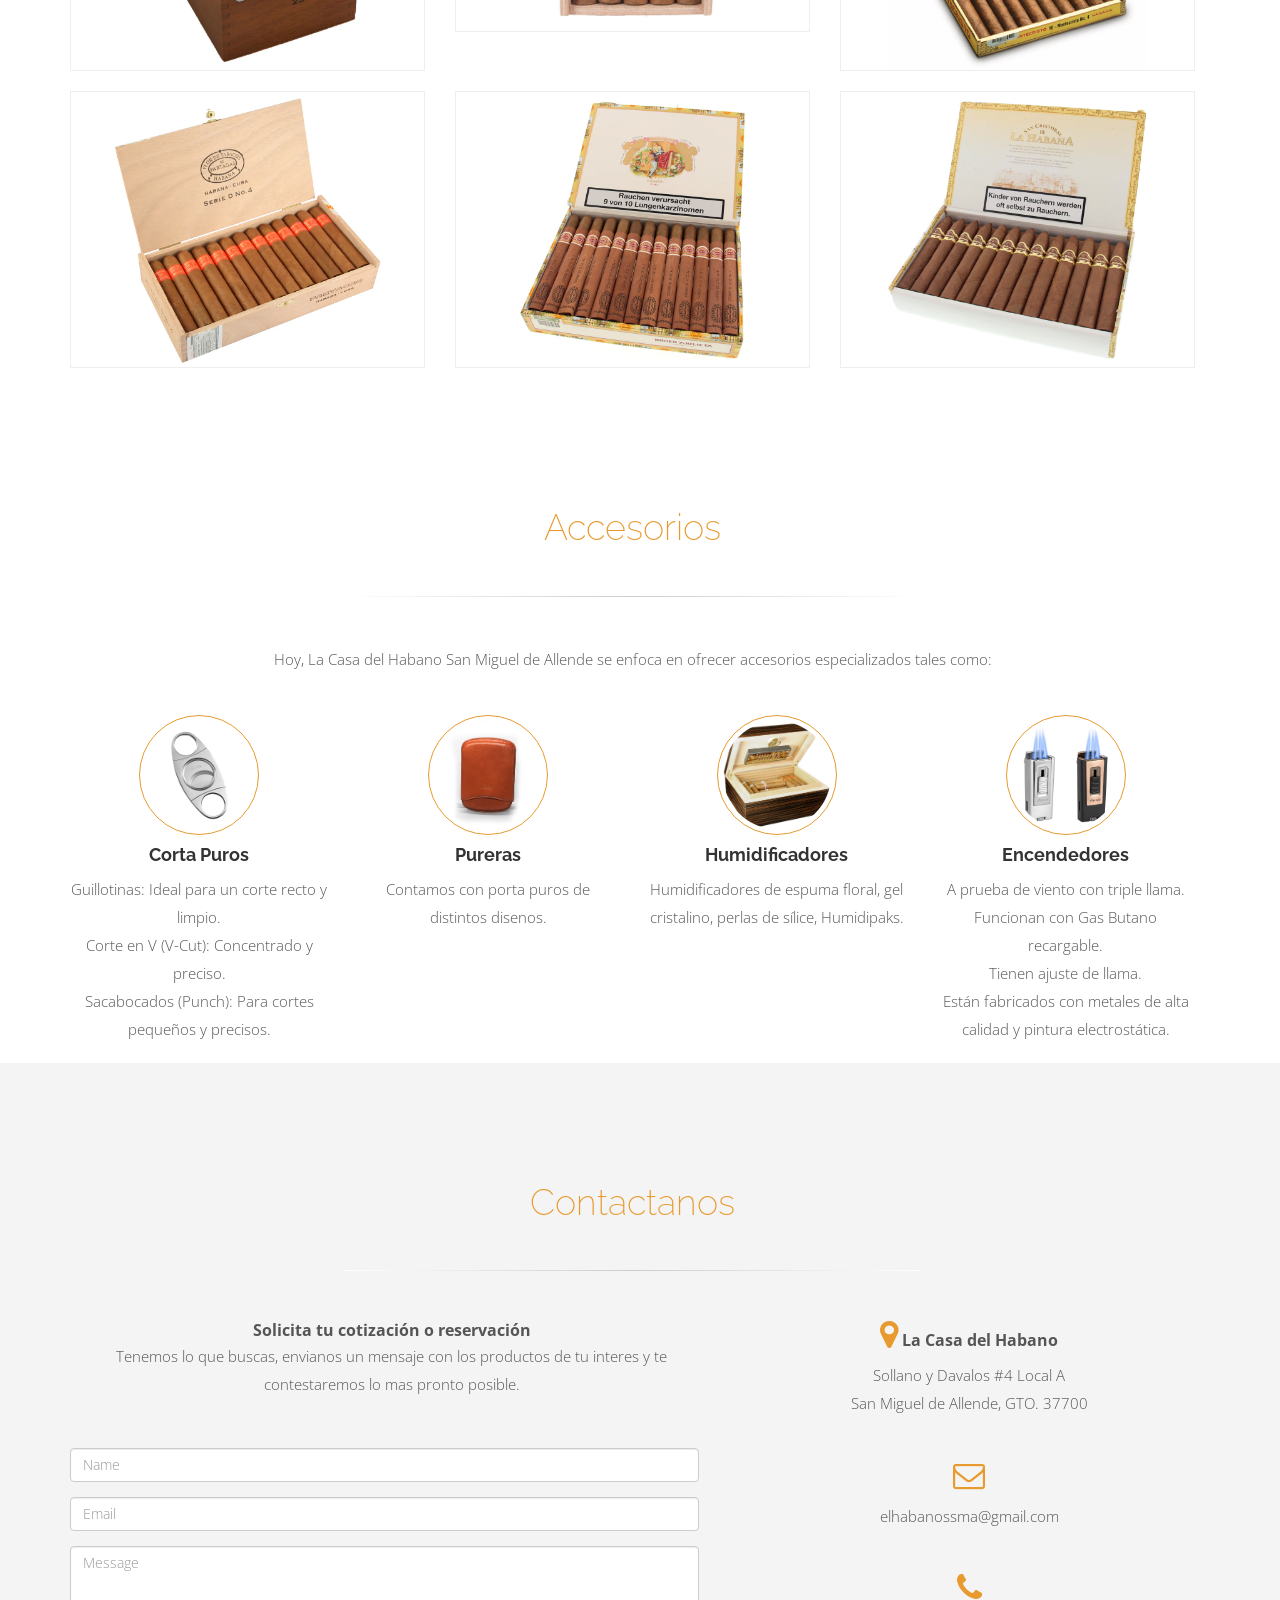
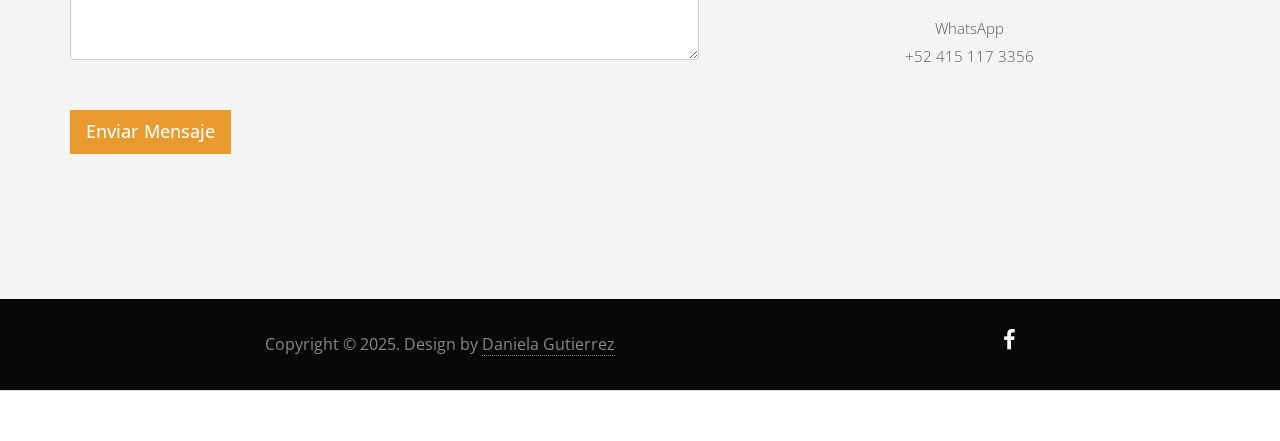
==== commit 131b7f75: "Added pop up for age verification" ====
--- a/index.html
+++ b/index.html
@@ -1,444 +1,777 @@
 <!DOCTYPE html>
 <html lang="es">
-<head>
-<meta charset="utf-8">
-<meta name="viewport" content="width=device-width, initial-scale=1.0">
-<meta name="description" content="">
-<meta name="author" content="Daniela Gutierrez">
-<title>La Casa del Habano</title>
-
-<!-- Bootstrap core CSS -->
-<link href="assets/css/bootstrap.css" rel="stylesheet">
-
-<!-- Custom CSS -->
-<link href="assets/css/styles.css" rel="stylesheet">
-<link href="assets/css/font-awesome.min.css" rel="stylesheet">
-<link href="assets/css/animate-custom.css" rel="stylesheet"> 
-<script src="assets/js/jquery.min.js"></script>
-<script type="text/javascript" src="assets/js/modernizr.custom.js"></script>
-
-<!-- HTML5 Shim and Respond.js IE8 support of HTML5 elements and media queries --> 
-<!--[if lt IE 9]>
-        <script src="https://oss.maxcdn.com/libs/html5shiv/3.7.0/html5shiv.js"></script>
-        <script src="https://oss.maxcdn.com/libs/respond.js/1.4.2/respond.min.js"></script>
+  <head>
+    <meta charset="utf-8" />
+    <meta name="viewport" content="width=device-width, initial-scale=1.0" />
+    <meta name="description" content="" />
+    <meta name="author" content="Daniela Gutierrez" />
+    <title>La Casa del Habano</title>
+
+    <!-- Bootstrap core CSS -->
+    <link href="assets/css/bootstrap.css" rel="stylesheet" />
+
+    <!-- Custom CSS -->
+    <link href="assets/css/styles.css" rel="stylesheet" />
+    <link href="assets/css/font-awesome.min.css" rel="stylesheet" />
+    <link href="assets/css/animate-custom.css" rel="stylesheet" />
+    <script src="assets/js/jquery.min.js"></script>
+    <script type="text/javascript" src="assets/js/modernizr.custom.js"></script>
+
+    <!-- HTML5 Shim and Respond.js IE8 support of HTML5 elements and media queries -->
+    <!--[if lt IE 9]>
+      <script src="https://oss.maxcdn.com/libs/html5shiv/3.7.0/html5shiv.js"></script>
+      <script src="https://oss.maxcdn.com/libs/respond.js/1.4.2/respond.min.js"></script>
     <![endif]-->
-
-</head>
-<body data-target="#navbar-main">
-<div id="navbar-main"> 
-  <!-- Fixed navbar -->
-  <div class="navbar navbar-inverse navbar-fixed-top">
-    <div class="container">
-	 
-      <div class="navbar-header">
-	   <div class="pull-left logo">
-        <a class="" href="#home"><img src="assets/img/logo.png" /></a>
-       </div>
-        <button type="button" class="navbar-toggle" data-toggle="collapse" data-target=".navbar-collapse"> <span class="icon-bar"></span> <span class="icon-bar"></span> <span class="icon-bar"></span> </button>
-        </div>
-      <div class="navbar-collapse collapse">
-        <ul class="nav navbar-nav pull-right">
-          <li><a href="#home-section" class="smoothScroll">Bienvenido</a></li>
-          <li> <a href="#services" class="smoothScroll">Servicios</a></li>		  
-          <li> <a href="#about" class="smoothScroll">Blog</a></li>
-          <li> <a href="#portfolio" class="smoothScroll">Productos</a></li>
-          <li> <a href="#accesorios" class="smoothScroll">Accesorios</a></li>
-          <li> <a href="#contact" class="smoothScroll"> Contactanos</a></li>
-        </ul>
-      </div>
-      <!--/.nav-collapse --> 
-    </div>
-  </div>
-</div>
-
-<!-- ==== HEADERWRAP ==== -->
-<div id="home-section">
-<div id="headerwrap" name="home">
-  <header class="clearfix tb"> 
- <div class="tb-cell text-center">
- <i class="fa fa-heart-o icon"></i>
-    <h1>La Mejor Seleccion de Habanos</h1>
-    <p>Ven y Conoce Nuestro Producto</p>
-    <a href="#portfolio" class="smoothScroll btn btn-lg">Especiales de Hoy</a> 
-	</div>
-	</header>
-</div>
-
-</div>
-<div class="div-pattern2"></div>
-<!-- /headerwrap --> 
-
-
-
-  <!-- SERVICES -->
-  <div id="services" name="services">
-    <div class="container">
-      <div class="row">
-        <h2 class="centered">Servicios</h2>
-        <hr>
-        <div class="col-lg-8 col-lg-offset-2">
-          <p class="large">Para hacer de su visita una ocasión especial, ofrecemos los siguientes servicios:</p>
-        </div>
-        <div class="col-lg-4 callout">
-          <i class="fa fa-concierge fa-3x"></i>
-          <h3>Atención personalizada</h3>
-          <p>Asesoramiento individualizado para ayudar a los clientes a elegir el puro perfecto según sus gustos, preferencias y nivel de experiencia. Incluye recomendaciones de marcas, formatos y origen de los puros.</p>
-        </div>
-        <div class="col-lg-4 callout">
-          <i class="fa fa-smoking fa-3x"></i>
-          <h3>Cata de puros</h3>
-          <p>Sesiones guiadas donde los clientes pueden probar diferentes tipos de puros y aprender sobre sus características, notas de sabor y procesos de elaboración.</p>
-        </div>
-        <div class="col-lg-4 callout">
-          <i class="fa fa-warehouse fa-3x"></i>
-          <h3>Almacenamiento</h3>
-          <p>Servicios de almacenamiento de puros en condiciones de temperatura y humedad controladas, asegurando su preservación y calidad a largo plazo.</p>
-        </div>
-      </div>
-    </div>
-  </div>
-  <section class="hero-section section">
-    <div class="container">
-      <div class="highlight tb">
-        <div class="tb-cell">
-          <p>Contamos con servicio personalizado para eventos.<br>
-          Contáctenos si está interesado en ofrecer puros en su evento especial.</p>
-        </div>
-        <div class="links tb-cell">
-          <div class="reservation-link">
-            <a href="#contact" class="btn reservation-btn">Reservaciones</a> 
-          </div> 
-        </div>
-      </div>
-    </div>
-  </section>
-  <div class="div-pattern"></div>
-<!-- ==== ABOUT ==== -->
-<div id="about" name="about">
-  <div class="container">
-    <div class="row white">
-      <h2 class="centered">Nuestra Tienda</h2>
-      <hr>
-      <div class="col-md-6"> <img class="img-responsive" src="assets/img/about/about1.jpg" align=""> </div>
-      <div class="col-md-6">
-        <h3>Un Legado Global con Toque Local</h3>
-        <p>La Casa del Habano es una reconocida franquicia internacional respaldada por 
-        Habanos S.A., especializada en la venta de productos premium importados 
-        directamente de Cuba.
-        <br>Estamos ubicados en San Miguel de Allende, una ciudad Patrimonio de la 
-        Humanidad, esta tienda combina la 
-        esencia tradicional de los habanos cubanos con un ambiente moderno y acogedor.</p>
-        <h3>De Cuna de Allende a Diez de Sollano: Un Recorrido Histórico</h3>
-        <p>La historia de esta sucursal es tan fascinante como los puros que ofrece. 
-        Originalmente, el local operaba en Hotel Posada Carmina, donde no solo funcionaba 
-        como tienda, sino como un espacio experiencial ya que contaba con un bar donde los clientes 
-        podían disfrutar sus habanos acompañados de su bebida favorita.
-        <br>Sin embargo, tras un 
-        cambio de dueños en marzo de 2013, el enfoque se transformó. Hoy, en su nueva ubicacion, 
-        segimos conservando la misma esencia, pero adaptandonos a nuevas dinámicas comerciales.</p>
-      </div>
-    </div>
-    <!-- row --> 
-  </div>
-</div>
-<!-- container --> 
-<!-- ==== PORTFOLIO ==== -->
-<div id="portfolio" name="portfolio">
-  <div class="container">
-    <div class="row">
-      <h2 class="centered">Autenticidad Garantizada</h2>
-      <hr>
-      <div class="col-lg-8 col-lg-offset-2 centered">
-        <p class="large">Todos los productos son importados directamente de Cuba, asegurando calidad y originalidad.</p>
-      </div>
-    </div>
-    <!-- /row -->
-
-    <div class="row"> 
-      <!-- PORTFOLIO IMAGE 1 -->
-      <div class="col-md-4">
-        <div class="grid overlay">
-          <figure>
-            <img class="img-responsive" src="assets/img/portfolio/folio01.jpg" alt="">
-            <figcaption>
-              <h5>Cohiba Siglo V</h5>
-              <a data-toggle="modal" href="#myModal" class="btn btn-default">Más Detalles</a>
-            </figcaption>
-          </figure>
-        </div>
-      </div>
-
-      <div class="modal fade" id="myModal" tabindex="-1" role="dialog" aria-labelledby="myModalLabel" aria-hidden="true">
-        <div class="modal-dialog">
-          <div class="modal-content">
-            <div class="modal-header">
-              <button type="button" class="close" data-dismiss="modal" aria-hidden="true">&times;</button>
-              <h4 class="modal-title">Cohiba Siglo V</h4>
-            </div>
-            <div class="modal-body">
-              <p><img class="img-responsive" src="assets/img/portfolio/folio01.jpg" alt=""></p>
-              <p>Habano cubano.<br>Sabor: Medio.<br>Vitola de galera: Dalias.</p> 
-            </div>
-          </div>
-        </div>
-      </div>
-
-      <!-- PORTFOLIO IMAGE 2 -->
-      <div class="col-md-4">
-        <div class="grid overlay">
-          <figure>
-            <img class="img-responsive" src="assets/img/portfolio/folio02.jpg" alt="">
-            <figcaption>
-              <h5>La Flor de Cano</h5>
-              <a data-toggle="modal" href="#myModal2" class="btn btn-default">Más Detalles</a>
-            </figcaption>
-          </figure>
-        </div>
-      </div>
-
-      <div class="modal fade" id="myModal2" tabindex="-1" role="dialog" aria-labelledby="myModalLabel" aria-hidden="true">
-        <div class="modal-dialog">
-          <div class="modal-content">
-            <div class="modal-header">
-              <button type="button" class="close" data-dismiss="modal" aria-hidden="true">&times;</button>
-              <h4 class="modal-title">La Flor de Cano</h4>
-            </div>
-            <div class="modal-body">
-              <p><img class="img-responsive" src="assets/img/portfolio/folio02.jpg" alt=""></p>
-              <p>Habano cubano.<br>Sabor: Medio.<br>Vitola de galera: Lirio.</p> 
-            </div>
-          </div>
-        </div>
-      </div>
-
-      <!-- PORTFOLIO IMAGE 3 -->
-      <div class="col-md-4">
-        <div class="grid overlay">
-          <figure>
-            <img class="img-responsive" src="assets/img/portfolio/folio03.jpg" alt="">
-            <figcaption>
-              <h5>Montecristo No. 4</h5>
-              <a data-toggle="modal" href="#myModal3" class="btn btn-default">Más Detalles</a>
-            </figcaption>
-          </figure>
-        </div>
-      </div>
-
-      <div class="modal fade" id="myModal3" tabindex="-1" role="dialog" aria-labelledby="myModalLabel" aria-hidden="true">
-        <div class="modal-dialog">
-          <div class="modal-content">
-            <div class="modal-header">
-              <button type="button" class="close" data-dismiss="modal" aria-hidden="true">&times;</button>
-              <h4 class="modal-title">Montecristo No. 4</h4>
-            </div>
-            <div class="modal-body">
-              <p><img class="img-responsive" src="assets/img/portfolio/folio03.jpg" alt=""></p>
-              <p>Habano cubano.<br>Sabor: Medio.<br>Vitola de galera: Marevas.</p> 
-            </div>
-          </div>
-        </div>
-      </div>
-
-      <!-- PORTFOLIO IMAGE 4 -->
-      <div class="col-md-4">
-        <div class="grid overlay">
-          <figure>
-            <img class="img-responsive" src="assets/img/portfolio/folio04.jpg" alt="">
-            <figcaption>
-              <h5>Partagás Serie No. 4</h5>
-              <a data-toggle="modal" href="#myModal4" class="btn btn-default">Más Detalles</a>
-            </figcaption>
-          </figure>
-        </div>
-      </div>
-
-      <div class="modal fade" id="myModal4" tabindex="-1" role="dialog" aria-labelledby="myModalLabel" aria-hidden="true">
-        <div class="modal-dialog">
-          <div class="modal-content">
-            <div class="modal-header">
-              <button type="button" class="close" data-dismiss="modal" aria-hidden="true">&times;</button>
-              <h4 class="modal-title">Partagás Serie No. 4</h4>
-            </div>
-            <div class="modal-body">
-              <p><img class="img-responsive" src="assets/img/portfolio/folio04.jpg" alt=""></p>
-              <p>Habano cubano.<br>Sabor: Fuerte.<br>Vitola de galera: Robusto.</p> 
-            </div>
-          </div>
-        </div>
-      </div>
-
-      <!-- PORTFOLIO IMAGE 5 -->
-      <div class="col-md-4">
-        <div class="grid overlay">
-          <figure>
-            <img class="img-responsive" src="assets/img/portfolio/folio05.jpg" alt="">
-            <figcaption>
-              <h5>Romeo y Julieta No. 1</h5>
-              <a data-toggle="modal" href="#myModal5" class="btn btn-default">Más Detalles</a>
-            </figcaption>
-          </figure>
-        </div>
-      </div>
-
-      <div class="modal fade" id="myModal5" tabindex="-1" role="dialog" aria-labelledby="myModalLabel" aria-hidden="true">
-        <div class="modal-dialog">
-          <div class="modal-content">
-            <div class="modal-header">
-              <button type="button" class="close" data-dismiss="modal" aria-hidden="true">&times;</button>
-              <h4 class="modal-title">Romeo y Julieta No. 1</h4>
-            </div>
-            <div class="modal-body">
-              <p><img class="img-responsive" src="assets/img/portfolio/folio05.jpg" alt=""></p>
-              <p>Habano cubano.<br>Sabor: Medio.<br>Vitola de galera: Lonsdale.</p> 
-            </div>
-          </div>
-        </div>
-      </div>
-
-      <!-- PORTFOLIO IMAGE 6 -->
-      <div class="col-md-4">
-        <div class="grid overlay">
-          <figure>
-            <img class="img-responsive" src="assets/img/portfolio/folio06.jpg" alt="">
-            <figcaption>
-              <h5>San Cristóbal de La Habana La Punta</h5>
-              <a data-toggle="modal" href="#myModal6" class="btn btn-default">Más Detalles</a>
-            </figcaption>
-          </figure>
-        </div>
-      </div>
-
-      <div class="modal fade" id="myModal6" tabindex="-1" role="dialog" aria-labelledby="myModalLabel" aria-hidden="true">
-        <div class="modal-dialog">
-          <div class="modal-content">
-            <div class="modal-header">
-              <button type="button" class="close" data-dismiss="modal" aria-hidden="true">&times;</button>
-              <h4 class="modal-title">San Cristóbal de La Habana La Punta</h4>
-            </div>
-            <div class="modal-body">
-              <p><img class="img-responsive" src="assets/img/portfolio/folio06.jpg" alt=""></p>
-              <p>Habano cubano.<br>Sabor: Medio.<br>Vitola de galera: Campanas.</p> 
-            </div>
-          </div>
-        </div>
-      </div>
-    </div>
-    <!-- /row --> 
-  </div>
-</div>
-<!-- /container -->
-
-<!-- ==== accesorios MEMBERS ==== -->
-<div id="accesorios" name="accesorios">
-  <div class="container">
-    <div class="row centered">
-      <h2 class="centered">Accesorios</h2>
-      <hr>
-	   <div class="col-lg-8 col-lg-offset-2 centered">
-        <p>Hoy, La Casa del Habano San Miguel de Allende se enfoca en ofrecer accesorios especializados tales como:</p>
-		<br/>
-      </div>
-      <div class="col-lg-3 centered"> <img class="img img-circle" src="assets/img/accesorios/accesorios01.jpg" height="120px" width="120px" alt="">
-        <h4><strong>Corta Puros</strong></h4>
-        <p>Guillotinas: Ideal para un corte recto y limpio.
-          <br>Corte en V (V-Cut): Concentrado y preciso.
-          <br>Sacabocados (Punch): Para cortes pequeños y precisos.</p>
-        </div>
-      <div class="col-lg-3 centered"> <img class="img img-circle" src="assets/img/accesorios/accesorios02.jpg" height="120px" width="120px" alt="">
-        <h4><b>Pureras</b></h4>
-        <p>Contamos con porta puros de distintos disenos.</p>
-        </div>
-      <div class="col-lg-3 centered"> <img class="img img-circle" src="assets/img/accesorios/accesorios03.jpg" height="120px" width="120px" alt="">
-        <h4><b>Humidificadores</b></h4>
-        <p>Humidificadores de espuma floral, gel cristalino, perlas de sílice, Humidipaks.</p>
-      </div>
-      <div class="col-lg-3 centered"> <img class="img img-circle" src="assets/img/accesorios/accesorios04.jpg" height="120px" width="120px" alt="">
-        <h4><b>Encendedores</b></h4>
-        <p>A prueba de viento con triple llama.
-          <br>Funcionan con Gas Butano recargable.
-          <br>Tienen ajuste de llama.
-          <br>Están fabricados con metales de alta calidad y pintura electrostática.</p>
-      </div>
-    </div>
-  </div>
-  <!-- row --> 
-</div>
-<!-- container --> 
-
-<!-- ==== CONTACT ==== -->
-<div id="contact" name="contact">
-  <div class="container">
-    <div class="row">
-      <h2 class="centered">Contactanos</h2>
-      <hr>
-    
-    </div>
-    <div class="row">
-      <div class="col-md-7">
-	  <strong>Solicita tu cotización o reservación</strong>
-        <p>Tenemos lo que buscas, envianos un mensaje con los productos de tu interes y te contestaremos lo mas pronto posible.</p>
-        <form id="contact" method="post" class="form" role="form">
-          <div class="row">
-            <div class="col-md-12 form-group">
-              <input class="form-control" id="name" name="name" placeholder="Name" type="text" required />
-            </div>
-            <div class="col-md-12 form-group">
-              <input class="form-control" id="email" name="email" placeholder="Email" type="email" required />
-            </div>
-			 <div class="col-md-12 form-group">
-              <textarea class="form-control" id="message" name="message" placeholder="Message" rows="5"></textarea>             
-              <button class="btn btn-lg pull-left" type="submit">Enviar Mensaje</button>
-            </div>
-          </div>
-           
-        </form>
-        <!-- form --> 
-      </div>
-	  <div class="col-md-5">
-	         
-       
-	  <i class="fa fa-map-marker fa-2x"></i>
-        <strong>La Casa del Habano</strong>
-		<p>Sollano y Davalos #4 Local A<br>
-          San Miguel de Allende, GTO. 37700</p>
-      
-      <br/> 
-	  <i class="fa fa-envelope-o fa-2x"></i>
-        <p>elhabanossma@gmail.com</p>
-       
-       <br/> 
-	  <i class="fa fa-phone fa-2x"></i>
-        <p>WhatsApp 
-	<br>+52 415 117 3356</p>
-       
-	  </div>
-    </div>
-    <!-- row --> 
-    
-  </div>
-</div>
-<!-- container -->
-
-<div id="footerwrap">
-  <div class="container">
-    <div class="row">
-      <div class="col-md-8"> <span class="copyright">Copyright &copy; 2025. Design by <a href="http://www.uveg.com">Daniela Gutierrez</a></span> </div>
-      <div class="col-md-4">
-        <ul class="list-inline social-buttons">
-          <li><a href="#"><i class="fa fa-facebook"></i></a> </li>
-        </ul>
-      </div>
-    </div>
-  </div>
-</div>
-
-<!-- Bootstrap core JavaScript
-    ================================================== --> 
-<!-- Placed at the end of the document so the pages load faster --> 
-
-<script type="text/javascript" src="assets/js/bootstrap.min.js"></script> 
-<script type="text/javascript" src="assets/js/jquery.easing.1.3.js"></script> 
-<script type="text/javascript" src="assets/js/smoothscroll.js"></script> 
-<script type="text/javascript" src="assets/js/custom-scripts.js"></script>
-</body>
+  </head>
+  <body data-target="#navbar-main">
+    <!-- Age Verification Popup -->
+    <div id="age-verification" class="popup">
+      <div class="popup-content">
+        <h2>Verificación de Edad</h2>
+        <p>Para visitar este sitio, debes ser mayor de 18 años.</p>
+        <button onclick="verifyAge(true)">Soy mayor de 18</button>
+        <button onclick="verifyAge(false)">Soy menor de 18</button>
+      </div>
+    </div>
+
+    <!-- Website Main Content -->
+    <div id="main-content">
+      <h1>Welcome to the website!</h1>
+      <p>This is age-restricted content.</p>
+    </div>
+
+    <script>
+      function verifyAge(isOfAge) {
+        if (isOfAge) {
+          document.getElementById("age-verification").style.display = "none";
+          document.getElementById("main-content").style.display = "block";
+        } else {
+          window.location.href = "https://www.google.com";
+        }
+      }
+
+      window.onload = function () {
+        if (localStorage.getItem("ageVerified") === "true") {
+          document.getElementById("age-verification").style.display = "none";
+          document.getElementById("main-content").style.display = "block";
+        }
+      };
+    </script>
+    <div id="navbar-main">
+      <!-- Fixed navbar -->
+      <div class="navbar navbar-inverse navbar-fixed-top">
+        <div class="container">
+          <div class="navbar-header">
+            <div class="pull-left logo">
+              <a class="" href="#home"><img src="assets/img/logo.png" /></a>
+            </div>
+            <button
+              type="button"
+              class="navbar-toggle"
+              data-toggle="collapse"
+              data-target=".navbar-collapse"
+            >
+              <span class="icon-bar"></span> <span class="icon-bar"></span>
+              <span class="icon-bar"></span>
+            </button>
+          </div>
+          <div class="navbar-collapse collapse">
+            <ul class="nav navbar-nav pull-right">
+              <li>
+                <a href="#home-section" class="smoothScroll">Bienvenido</a>
+              </li>
+              <li><a href="#services" class="smoothScroll">Servicios</a></li>
+              <li><a href="#about" class="smoothScroll">Blog</a></li>
+              <li><a href="#portfolio" class="smoothScroll">Productos</a></li>
+              <li><a href="#accesorios" class="smoothScroll">Accesorios</a></li>
+              <li><a href="#contact" class="smoothScroll"> Contactanos</a></li>
+            </ul>
+          </div>
+          <!--/.nav-collapse -->
+        </div>
+      </div>
+    </div>
+
+    <!-- ==== HEADERWRAP ==== -->
+    <div id="home-section">
+      <div id="headerwrap" name="home">
+        <header class="clearfix tb">
+          <div class="tb-cell text-center">
+            <i class="fa fa-heart-o icon"></i>
+            <h1>La Mejor Seleccion de Habanos</h1>
+            <p>Ven y Conoce Nuestro Producto</p>
+            <a href="#portfolio" class="smoothScroll btn btn-lg"
+              >Especiales de Hoy</a
+            >
+          </div>
+        </header>
+      </div>
+    </div>
+    <div class="div-pattern2"></div>
+    <!-- /headerwrap -->
+
+    <!-- SERVICES -->
+    <div id="services" name="services">
+      <div class="container">
+        <div class="row">
+          <h2 class="centered">Servicios</h2>
+          <hr />
+          <div class="col-lg-8 col-lg-offset-2">
+            <p class="large">
+              Para hacer de su visita una ocasión especial, ofrecemos los
+              siguientes servicios:
+            </p>
+          </div>
+          <div class="col-lg-4 callout">
+            <i class="fa fa-concierge fa-3x"></i>
+            <h3>Atención personalizada</h3>
+            <p>
+              Asesoramiento individualizado para ayudar a los clientes a elegir
+              el puro perfecto según sus gustos, preferencias y nivel de
+              experiencia. Incluye recomendaciones de marcas, formatos y origen
+              de los puros.
+            </p>
+          </div>
+          <div class="col-lg-4 callout">
+            <i class="fa fa-smoking fa-3x"></i>
+            <h3>Cata de puros</h3>
+            <p>
+              Sesiones guiadas donde los clientes pueden probar diferentes tipos
+              de puros y aprender sobre sus características, notas de sabor y
+              procesos de elaboración.
+            </p>
+          </div>
+          <div class="col-lg-4 callout">
+            <i class="fa fa-warehouse fa-3x"></i>
+            <h3>Almacenamiento</h3>
+            <p>
+              Servicios de almacenamiento de puros en condiciones de temperatura
+              y humedad controladas, asegurando su preservación y calidad a
+              largo plazo.
+            </p>
+          </div>
+        </div>
+      </div>
+    </div>
+    <section class="hero-section section">
+      <div class="container">
+        <div class="highlight tb">
+          <div class="tb-cell">
+            <p>
+              Contamos con servicio personalizado para eventos.<br />
+              Contáctenos si está interesado en ofrecer puros en su evento
+              especial.
+            </p>
+          </div>
+          <div class="links tb-cell">
+            <div class="reservation-link">
+              <a href="#contact" class="btn reservation-btn">Reservaciones</a>
+            </div>
+          </div>
+        </div>
+      </div>
+    </section>
+    <div class="div-pattern"></div>
+    <!-- ==== ABOUT ==== -->
+    <div id="about" name="about">
+      <div class="container">
+        <div class="row white">
+          <h2 class="centered">Nuestra Tienda</h2>
+          <hr />
+          <div class="col-md-6">
+            <img
+              class="img-responsive"
+              src="assets/img/about/about1.jpg"
+              align=""
+            />
+          </div>
+          <div class="col-md-6">
+            <h3>Un Legado Global con Toque Local</h3>
+            <p>
+              La Casa del Habano es una reconocida franquicia internacional
+              respaldada por Habanos S.A., especializada en la venta de
+              productos premium importados directamente de Cuba. <br />Estamos
+              ubicados en San Miguel de Allende, una ciudad Patrimonio de la
+              Humanidad, esta tienda combina la esencia tradicional de los
+              habanos cubanos con un ambiente moderno y acogedor.
+            </p>
+            <h3>
+              De Cuna de Allende a Diez de Sollano: Un Recorrido Histórico
+            </h3>
+            <p>
+              La historia de esta sucursal es tan fascinante como los puros que
+              ofrece. Originalmente, el local operaba en Hotel Posada Carmina,
+              donde no solo funcionaba como tienda, sino como un espacio
+              experiencial ya que contaba con un bar donde los clientes podían
+              disfrutar sus habanos acompañados de su bebida favorita. <br />Sin
+              embargo, tras un cambio de dueños en marzo de 2013, el enfoque se
+              transformó. Hoy, en su nueva ubicacion, segimos conservando la
+              misma esencia, pero adaptandonos a nuevas dinámicas comerciales.
+            </p>
+          </div>
+        </div>
+        <!-- row -->
+      </div>
+    </div>
+    <!-- container -->
+    <!-- ==== PORTFOLIO ==== -->
+    <div id="portfolio" name="portfolio">
+      <div class="container">
+        <div class="row">
+          <h2 class="centered">Autenticidad Garantizada</h2>
+          <hr />
+          <div class="col-lg-8 col-lg-offset-2 centered">
+            <p class="large">
+              Todos los productos son importados directamente de Cuba,
+              asegurando calidad y originalidad.
+            </p>
+          </div>
+        </div>
+        <!-- /row -->
+
+        <div class="row">
+          <!-- PORTFOLIO IMAGE 1 -->
+          <div class="col-md-4">
+            <div class="grid overlay">
+              <figure>
+                <img
+                  class="img-responsive"
+                  src="assets/img/portfolio/folio01.jpg"
+                  alt=""
+                />
+                <figcaption>
+                  <h5>Cohiba Siglo V</h5>
+                  <a data-toggle="modal" href="#myModal" class="btn btn-default"
+                    >Más Detalles</a
+                  >
+                </figcaption>
+              </figure>
+            </div>
+          </div>
+
+          <div
+            class="modal fade"
+            id="myModal"
+            tabindex="-1"
+            role="dialog"
+            aria-labelledby="myModalLabel"
+            aria-hidden="true"
+          >
+            <div class="modal-dialog">
+              <div class="modal-content">
+                <div class="modal-header">
+                  <button
+                    type="button"
+                    class="close"
+                    data-dismiss="modal"
+                    aria-hidden="true"
+                  >
+                    &times;
+                  </button>
+                  <h4 class="modal-title">Cohiba Siglo V</h4>
+                </div>
+                <div class="modal-body">
+                  <p>
+                    <img
+                      class="img-responsive"
+                      src="assets/img/portfolio/folio01.jpg"
+                      alt=""
+                    />
+                  </p>
+                  <p>
+                    Habano cubano.<br />Sabor: Medio.<br />Vitola de galera:
+                    Dalias.
+                  </p>
+                </div>
+              </div>
+            </div>
+          </div>
+
+          <!-- PORTFOLIO IMAGE 2 -->
+          <div class="col-md-4">
+            <div class="grid overlay">
+              <figure>
+                <img
+                  class="img-responsive"
+                  src="assets/img/portfolio/folio02.jpg"
+                  alt=""
+                />
+                <figcaption>
+                  <h5>La Flor de Cano</h5>
+                  <a
+                    data-toggle="modal"
+                    href="#myModal2"
+                    class="btn btn-default"
+                    >Más Detalles</a
+                  >
+                </figcaption>
+              </figure>
+            </div>
+          </div>
+
+          <div
+            class="modal fade"
+            id="myModal2"
+            tabindex="-1"
+            role="dialog"
+            aria-labelledby="myModalLabel"
+            aria-hidden="true"
+          >
+            <div class="modal-dialog">
+              <div class="modal-content">
+                <div class="modal-header">
+                  <button
+                    type="button"
+                    class="close"
+                    data-dismiss="modal"
+                    aria-hidden="true"
+                  >
+                    &times;
+                  </button>
+                  <h4 class="modal-title">La Flor de Cano</h4>
+                </div>
+                <div class="modal-body">
+                  <p>
+                    <img
+                      class="img-responsive"
+                      src="assets/img/portfolio/folio02.jpg"
+                      alt=""
+                    />
+                  </p>
+                  <p>
+                    Habano cubano.<br />Sabor: Medio.<br />Vitola de galera:
+                    Lirio.
+                  </p>
+                </div>
+              </div>
+            </div>
+          </div>
+
+          <!-- PORTFOLIO IMAGE 3 -->
+          <div class="col-md-4">
+            <div class="grid overlay">
+              <figure>
+                <img
+                  class="img-responsive"
+                  src="assets/img/portfolio/folio03.jpg"
+                  alt=""
+                />
+                <figcaption>
+                  <h5>Montecristo No. 4</h5>
+                  <a
+                    data-toggle="modal"
+                    href="#myModal3"
+                    class="btn btn-default"
+                    >Más Detalles</a
+                  >
+                </figcaption>
+              </figure>
+            </div>
+          </div>
+
+          <div
+            class="modal fade"
+            id="myModal3"
+            tabindex="-1"
+            role="dialog"
+            aria-labelledby="myModalLabel"
+            aria-hidden="true"
+          >
+            <div class="modal-dialog">
+              <div class="modal-content">
+                <div class="modal-header">
+                  <button
+                    type="button"
+                    class="close"
+                    data-dismiss="modal"
+                    aria-hidden="true"
+                  >
+                    &times;
+                  </button>
+                  <h4 class="modal-title">Montecristo No. 4</h4>
+                </div>
+                <div class="modal-body">
+                  <p>
+                    <img
+                      class="img-responsive"
+                      src="assets/img/portfolio/folio03.jpg"
+                      alt=""
+                    />
+                  </p>
+                  <p>
+                    Habano cubano.<br />Sabor: Medio.<br />Vitola de galera:
+                    Marevas.
+                  </p>
+                </div>
+              </div>
+            </div>
+          </div>
+
+          <!-- PORTFOLIO IMAGE 4 -->
+          <div class="col-md-4">
+            <div class="grid overlay">
+              <figure>
+                <img
+                  class="img-responsive"
+                  src="assets/img/portfolio/folio04.jpg"
+                  alt=""
+                />
+                <figcaption>
+                  <h5>Partagás Serie No. 4</h5>
+                  <a
+                    data-toggle="modal"
+                    href="#myModal4"
+                    class="btn btn-default"
+                    >Más Detalles</a
+                  >
+                </figcaption>
+              </figure>
+            </div>
+          </div>
+
+          <div
+            class="modal fade"
+            id="myModal4"
+            tabindex="-1"
+            role="dialog"
+            aria-labelledby="myModalLabel"
+            aria-hidden="true"
+          >
+            <div class="modal-dialog">
+              <div class="modal-content">
+                <div class="modal-header">
+                  <button
+                    type="button"
+                    class="close"
+                    data-dismiss="modal"
+                    aria-hidden="true"
+                  >
+                    &times;
+                  </button>
+                  <h4 class="modal-title">Partagás Serie No. 4</h4>
+                </div>
+                <div class="modal-body">
+                  <p>
+                    <img
+                      class="img-responsive"
+                      src="assets/img/portfolio/folio04.jpg"
+                      alt=""
+                    />
+                  </p>
+                  <p>
+                    Habano cubano.<br />Sabor: Fuerte.<br />Vitola de galera:
+                    Robusto.
+                  </p>
+                </div>
+              </div>
+            </div>
+          </div>
+
+          <!-- PORTFOLIO IMAGE 5 -->
+          <div class="col-md-4">
+            <div class="grid overlay">
+              <figure>
+                <img
+                  class="img-responsive"
+                  src="assets/img/portfolio/folio05.jpg"
+                  alt=""
+                />
+                <figcaption>
+                  <h5>Romeo y Julieta No. 1</h5>
+                  <a
+                    data-toggle="modal"
+                    href="#myModal5"
+                    class="btn btn-default"
+                    >Más Detalles</a
+                  >
+                </figcaption>
+              </figure>
+            </div>
+          </div>
+
+          <div
+            class="modal fade"
+            id="myModal5"
+            tabindex="-1"
+            role="dialog"
+            aria-labelledby="myModalLabel"
+            aria-hidden="true"
+          >
+            <div class="modal-dialog">
+              <div class="modal-content">
+                <div class="modal-header">
+                  <button
+                    type="button"
+                    class="close"
+                    data-dismiss="modal"
+                    aria-hidden="true"
+                  >
+                    &times;
+                  </button>
+                  <h4 class="modal-title">Romeo y Julieta No. 1</h4>
+                </div>
+                <div class="modal-body">
+                  <p>
+                    <img
+                      class="img-responsive"
+                      src="assets/img/portfolio/folio05.jpg"
+                      alt=""
+                    />
+                  </p>
+                  <p>
+                    Habano cubano.<br />Sabor: Medio.<br />Vitola de galera:
+                    Lonsdale.
+                  </p>
+                </div>
+              </div>
+            </div>
+          </div>
+
+          <!-- PORTFOLIO IMAGE 6 -->
+          <div class="col-md-4">
+            <div class="grid overlay">
+              <figure>
+                <img
+                  class="img-responsive"
+                  src="assets/img/portfolio/folio06.jpg"
+                  alt=""
+                />
+                <figcaption>
+                  <h5>San Cristóbal de La Habana La Punta</h5>
+                  <a
+                    data-toggle="modal"
+                    href="#myModal6"
+                    class="btn btn-default"
+                    >Más Detalles</a
+                  >
+                </figcaption>
+              </figure>
+            </div>
+          </div>
+
+          <div
+            class="modal fade"
+            id="myModal6"
+            tabindex="-1"
+            role="dialog"
+            aria-labelledby="myModalLabel"
+            aria-hidden="true"
+          >
+            <div class="modal-dialog">
+              <div class="modal-content">
+                <div class="modal-header">
+                  <button
+                    type="button"
+                    class="close"
+                    data-dismiss="modal"
+                    aria-hidden="true"
+                  >
+                    &times;
+                  </button>
+                  <h4 class="modal-title">
+                    San Cristóbal de La Habana La Punta
+                  </h4>
+                </div>
+                <div class="modal-body">
+                  <p>
+                    <img
+                      class="img-responsive"
+                      src="assets/img/portfolio/folio06.jpg"
+                      alt=""
+                    />
+                  </p>
+                  <p>
+                    Habano cubano.<br />Sabor: Medio.<br />Vitola de galera:
+                    Campanas.
+                  </p>
+                </div>
+              </div>
+            </div>
+          </div>
+        </div>
+        <!-- /row -->
+      </div>
+    </div>
+    <!-- /container -->
+
+    <!-- ==== accesorios MEMBERS ==== -->
+    <div id="accesorios" name="accesorios">
+      <div class="container">
+        <div class="row centered">
+          <h2 class="centered">Accesorios</h2>
+          <hr />
+          <div class="col-lg-8 col-lg-offset-2 centered">
+            <p>
+              Hoy, La Casa del Habano San Miguel de Allende se enfoca en ofrecer
+              accesorios especializados tales como:
+            </p>
+            <br />
+          </div>
+          <div class="col-lg-3 centered">
+            <img
+              class="img img-circle"
+              src="assets/img/accesorios/accesorios01.jpg"
+              height="120px"
+              width="120px"
+              alt=""
+            />
+            <h4><strong>Corta Puros</strong></h4>
+            <p>
+              Guillotinas: Ideal para un corte recto y limpio. <br />Corte en V
+              (V-Cut): Concentrado y preciso. <br />Sacabocados (Punch): Para
+              cortes pequeños y precisos.
+            </p>
+          </div>
+          <div class="col-lg-3 centered">
+            <img
+              class="img img-circle"
+              src="assets/img/accesorios/accesorios02.jpg"
+              height="120px"
+              width="120px"
+              alt=""
+            />
+            <h4><b>Pureras</b></h4>
+            <p>Contamos con porta puros de distintos disenos.</p>
+          </div>
+          <div class="col-lg-3 centered">
+            <img
+              class="img img-circle"
+              src="assets/img/accesorios/accesorios03.jpg"
+              height="120px"
+              width="120px"
+              alt=""
+            />
+            <h4><b>Humidificadores</b></h4>
+            <p>
+              Humidificadores de espuma floral, gel cristalino, perlas de
+              sílice, Humidipaks.
+            </p>
+          </div>
+          <div class="col-lg-3 centered">
+            <img
+              class="img img-circle"
+              src="assets/img/accesorios/accesorios04.jpg"
+              height="120px"
+              width="120px"
+              alt=""
+            />
+            <h4><b>Encendedores</b></h4>
+            <p>
+              A prueba de viento con triple llama. <br />Funcionan con Gas
+              Butano recargable. <br />Tienen ajuste de llama. <br />Están
+              fabricados con metales de alta calidad y pintura electrostática.
+            </p>
+          </div>
+        </div>
+      </div>
+      <!-- row -->
+    </div>
+    <!-- container -->
+
+    <!-- ==== CONTACT ==== -->
+    <div id="contact" name="contact">
+      <div class="container">
+        <div class="row">
+          <h2 class="centered">Contactanos</h2>
+          <hr />
+        </div>
+        <div class="row">
+          <div class="col-md-7">
+            <strong>Solicita tu cotización o reservación</strong>
+            <p>
+              Tenemos lo que buscas, envianos un mensaje con los productos de tu
+              interes y te contestaremos lo mas pronto posible.
+            </p>
+            <form id="contact" method="post" class="form" role="form">
+              <div class="row">
+                <div class="col-md-12 form-group">
+                  <input
+                    class="form-control"
+                    id="name"
+                    name="name"
+                    placeholder="Name"
+                    type="text"
+                    required
+                  />
+                </div>
+                <div class="col-md-12 form-group">
+                  <input
+                    class="form-control"
+                    id="email"
+                    name="email"
+                    placeholder="Email"
+                    type="email"
+                    required
+                  />
+                </div>
+                <div class="col-md-12 form-group">
+                  <textarea
+                    class="form-control"
+                    id="message"
+                    name="message"
+                    placeholder="Message"
+                    rows="5"
+                  ></textarea>
+                  <button class="btn btn-lg pull-left" type="submit">
+                    Enviar Mensaje
+                  </button>
+                </div>
+              </div>
+            </form>
+            <!-- form -->
+          </div>
+          <div class="col-md-5">
+            <i class="fa fa-map-marker fa-2x"></i>
+            <strong>La Casa del Habano</strong>
+            <p>
+              Sollano y Davalos #4 Local A<br />
+              San Miguel de Allende, GTO. 37700
+            </p>
+
+            <br />
+            <i class="fa fa-envelope-o fa-2x"></i>
+            <p>elhabanossma@gmail.com</p>
+
+            <br />
+            <i class="fa fa-phone fa-2x"></i>
+            <p>WhatsApp <br />+52 415 117 3356</p>
+          </div>
+        </div>
+        <!-- row -->
+      </div>
+    </div>
+    <!-- container -->
+
+    <div id="footerwrap">
+      <div class="container">
+        <div class="row">
+          <div class="col-md-8">
+            <span class="copyright"
+              >Copyright &copy; 2025. Design by
+              <a href="http://www.uveg.com">Daniela Gutierrez</a></span
+            >
+          </div>
+          <div class="col-md-4">
+            <ul class="list-inline social-buttons">
+              <li>
+                <a href="#"><i class="fa fa-facebook"></i></a>
+              </li>
+            </ul>
+          </div>
+        </div>
+      </div>
+    </div>
+
+    <!-- Bootstrap core JavaScript
+    ================================================== -->
+    <!-- Placed at the end of the document so the pages load faster -->
+
+    <script type="text/javascript" src="assets/js/bootstrap.min.js"></script>
+    <script
+      type="text/javascript"
+      src="assets/js/jquery.easing.1.3.js"
+    ></script>
+    <script type="text/javascript" src="assets/js/smoothscroll.js"></script>
+    <script type="text/javascript" src="assets/js/custom-scripts.js"></script>
+  </body>
 </html>
--- a/assets/css/styles.css
+++ b/assets/css/styles.css
@@ -1,620 +1,675 @@
 @import url(http://fonts.googleapis.com/css?family=Open+Sans:400,700,800,600);
 @import url(http://fonts.googleapis.com/css?family=Raleway:600,700,800);
-html, button, input, select, textarea {
-	color: #222;
+.popup {
+  position: fixed;
+  top: 0;
+  left: 0;
+  width: 100%;
+  height: 100%;
+  background-color: rgba(0, 0, 0, 0.8);
+  display: flex;
+  justify-content: center;
+  align-items: center;
+  z-index: 9999;
+}
+
+.popup-content {
+  background-color: white;
+  padding: 30px;
+  border-radius: 10px;
+  text-align: center;
+}
+
+.popup-content button {
+  margin: 10px;
+  padding: 10px 20px;
+  font-size: 16px;
+  cursor: pointer;
+}
+
+#main-content {
+  display: none;
+  padding: 20px;
+}
+
+html,
+button,
+input,
+select,
+textarea {
+  color: #222;
 }
 ::-moz-selection {
- background: #f2c2c9;
- color: #a4003a;
- text-shadow: none;
+  background: #f2c2c9;
+  color: #a4003a;
+  text-shadow: none;
 }
 ::selection {
-	background: #16a085;
-	color: #a4003a;
-	text-shadow: none;
+  background: #16a085;
+  color: #a4003a;
+  text-shadow: none;
 }
 
 hr {
-	display: block;
-	height: 1px;
-	border: 0;
-	margin: 3em 0;
-	padding: 0;
-	background-image: -webkit-linear-gradient(left, #fff, #ccc, #fff);
-	background-image: -moz-linear-gradient(left, #fff, #ccc, #fff);
-	background-image: -ms-linear-gradient(left, #fff, #ccc, #fff);
-	background-image: -o-linear-gradient(left, #fff, #ccc, #fff);
-	width: 50%;
-	left: 25%;
-	position: relative;
-	border: none;
+  display: block;
+  height: 1px;
+  border: 0;
+  margin: 3em 0;
+  padding: 0;
+  background-image: -webkit-linear-gradient(left, #fff, #ccc, #fff);
+  background-image: -moz-linear-gradient(left, #fff, #ccc, #fff);
+  background-image: -ms-linear-gradient(left, #fff, #ccc, #fff);
+  background-image: -o-linear-gradient(left, #fff, #ccc, #fff);
+  width: 50%;
+  left: 25%;
+  position: relative;
+  border: none;
 }
 
 img {
-	vertical-align: middle;
-}
- 
+  vertical-align: middle;
+}
+
 textarea {
-	resize: vertical;
+  resize: vertical;
 }
 /* ===============================================
    General styles
    ============================================== */
 
-html, body {
-	height: 100%;
-}
-body { 
-	font-weight: 300;
-	font-size: 16px;
-	color: #555;
-	-webkit-font-smoothing: antialiased;
-	-webkit-overflow-scrolling: touch;
-	line-height: 1.4;
-	font-family: 'Open Sans', sans-serif;
+html,
+body {
+  height: 100%;
+}
+body {
+  font-weight: 300;
+  font-size: 16px;
+  color: #555;
+  -webkit-font-smoothing: antialiased;
+  -webkit-overflow-scrolling: touch;
+  line-height: 1.4;
+  font-family: "Open Sans", sans-serif;
 }
 .logo a {
-margin: 0 auto; 
-display: inline-block; 
-} 
-.logo a img{
-max-width: 300px;
-max-height: auto;
-background:transparent;
+  margin: 0 auto;
+  display: inline-block;
+}
+.logo a img {
+  max-width: 300px;
+  max-height: auto;
+  background: transparent;
 }
 .navbar-inverse {
-background-color: #FFFFFF;
-border-color: rgba(127, 90, 5, 1);
-padding: 20px 0;
+  background-color: #ffffff;
+  border-color: rgba(127, 90, 5, 1);
+  padding: 20px 0;
 }
 .navbar-inverse .navbar-nav > li > a {
-color: #1B0B03;
-}
-.navbar-inverse .navbar-nav > li > a:hover, .navbar-inverse .navbar-nav > li > a:focus {
-color: #1B0B03;
-}
-.navbar-inverse .navbar-nav > .active > a, .navbar-inverse .navbar-nav > .active > a:hover, .navbar-inverse .navbar-nav > .active > a:focus {
-color: #fff;
-background-color: #080808;
-border-radius: 15px 0px 15px 0px;
+  color: #1b0b03;
+}
+.navbar-inverse .navbar-nav > li > a:hover,
+.navbar-inverse .navbar-nav > li > a:focus {
+  color: #1b0b03;
+}
+.navbar-inverse .navbar-nav > .active > a,
+.navbar-inverse .navbar-nav > .active > a:hover,
+.navbar-inverse .navbar-nav > .active > a:focus {
+  color: #fff;
+  background-color: #080808;
+  border-radius: 15px 0px 15px 0px;
 }
 .navbar-inverse .navbar-toggle {
-border-color: #333;
-background: rgb(31, 14, 7);
+  border-color: #333;
+  background: rgb(31, 14, 7);
 }
 .tb {
-display: table;
-width: 100%;
+  display: table;
+  width: 100%;
 }
 .tb-cell {
-display: table-cell;
-vertical-align: middle;
+  display: table-cell;
+  vertical-align: middle;
 }
 .text-center {
-text-align: center;
-}
-
+  text-align: center;
+}
 
 .col-md-4 {
-	padding-bottom: 20px;
+  padding-bottom: 20px;
 }
 .row {
-	margin-right: 0px;
-	margin-left: -15px;
+  margin-right: 0px;
+  margin-left: -15px;
 }
 .modal-header {
-	background: #E89A2F;
+  background: #e89a2f;
 }
 .modal-header h4 {
-	color: white;
-	font-weight: 700;
-	letter-spacing: 1px;
+  color: white;
+  font-weight: 700;
+  letter-spacing: 1px;
 }
 .modal-footer {
-	background: #2b2b2b;
+  background: #2b2b2b;
 }
 .navbar-default {
-	border-color: transparent;
-	background-color: #dadada;
+  border-color: transparent;
+  background-color: #dadada;
 }
 .navbar-inverse .navbar-brand {
-	font-weight: 500;
-	font-size: 20px;
+  font-weight: 500;
+  font-size: 20px;
 }
 .navbar-toggle {
-	border-color: transparent;
-	border: 0px solid transparent;
-}
-.navbar-default .navbar-nav > li > a:hover, .navbar-default .navbar-nav > li > a:focus {
-	background-color: #16a085;
-	color: white;
+  border-color: transparent;
+  border: 0px solid transparent;
+}
+.navbar-default .navbar-nav > li > a:hover,
+.navbar-default .navbar-nav > li > a:focus {
+  background-color: #16a085;
+  color: white;
 }
 a img {
-	background: white;
+  background: white;
 }
 .odd a img {
-	background: #f5f5f5;
+  background: #f5f5f5;
 }
 /* Titles */
-h1, h2, h3, h4, h5, h6 {
-	font-family: "Raleway";
-	font-weight: 200;
-	color: #333;
+h1,
+h2,
+h3,
+h4,
+h5,
+h6 {
+  font-family: "Raleway";
+  font-weight: 200;
+  color: #333;
 }
 h2 {
-	font-size: 36px;
-	color: #E89A2F;
+  font-size: 36px;
+  color: #e89a2f;
 }
 h3 {
-	font-size: 26px;
+  font-size: 26px;
 }
 /* Paragraph & Typographic */
 p {
-	line-height: 28px;
-	margin-bottom: 20px;
-	font-size: 15px;
+  line-height: 28px;
+  margin-bottom: 20px;
+  font-size: 15px;
 }
 p.large {
-	font-size: 16px;
-	margin-bottom: 50px;
+  font-size: 16px;
+  margin-bottom: 50px;
 }
 .centered {
-	text-align: center;
+  text-align: center;
 }
 strong {
-	font-weight: 700;
+  font-weight: 700;
 }
 em {
-	font-weight: 300;
+  font-weight: 300;
 }
 pre {
-	background: #ebebeb;
-	border: none; 
-	font-size: 16px;
-	color: #666;
-	padding: 20px;
-	line-height: 28px;
+  background: #ebebeb;
+  border: none;
+  font-size: 16px;
+  color: #666;
+  padding: 20px;
+  line-height: 28px;
 }
 small {
-	font-size: 12px;
-}
-blockquote, blockquote p {
-	line-height: 28px;
-	color: #999;
-	font-weight: 300;
-	font-style: italic;
+  font-size: 12px;
+}
+blockquote,
+blockquote p {
+  line-height: 28px;
+  color: #999;
+  font-weight: 300;
+  font-style: italic;
 }
 blockquote {
-	position: relative;
-	margin: 0 0 40px -30px;
-	padding-left: 30px;
-	border-left: 5px solid #3498db;
+  position: relative;
+  margin: 0 0 40px -30px;
+  padding-left: 30px;
+  border-left: 5px solid #3498db;
 }
 blockquote cite {
-	position: absolute;
-	bottom: -25px;
-	right: 0;
-	font-size: 12px;
-	font-style: italic;
-	color: #333;
-	font-weight: 300;
+  position: absolute;
+  bottom: -25px;
+  right: 0;
+  font-size: 12px;
+  font-style: italic;
+  color: #333;
+  font-weight: 300;
 }
 blockquote cite:before {
-	content: "-- "
+  content: "-- ";
 }
 /* Images */
 .overflow-image {
-	margin-top: -65px;
+  margin-top: -65px;
 }
 /* Links */
 a {
-	color: #4abcc5;
-	word-wrap: break-word;
-	-webkit-transition: color 0.1s ease-in, background 0.1s ease-in;
-	-moz-transition: color 0.1s ease-in, background 0.1s ease-in;
-	-ms-transition: color 0.1s ease-in, background 0.1s ease-in;
-	-o-transition: color 0.1s ease-in, background 0.1s ease-in;
-	transition: color 0.1s ease-in, background 0.1s ease-in;
-}
-a:hover, a:focus {
-	color: #c0392b;
-	text-decoration: none;
-	outline: 0;
-}
-a:before, a:after {
-	-webkit-transition: color 0.1s ease-in, background 0.1s ease-in;
-	-moz-transition: color 0.1s ease-in, background 0.1s ease-in;
-	-ms-transition: color 0.1s ease-in, background 0.1s ease-in;
-	-o-transition: color 0.1s ease-in, background 0.1s ease-in;
-	transition: color 0.1s ease-in, background 0.1s ease-in;
-} 
+  color: #4abcc5;
+  word-wrap: break-word;
+  -webkit-transition: color 0.1s ease-in, background 0.1s ease-in;
+  -moz-transition: color 0.1s ease-in, background 0.1s ease-in;
+  -ms-transition: color 0.1s ease-in, background 0.1s ease-in;
+  -o-transition: color 0.1s ease-in, background 0.1s ease-in;
+  transition: color 0.1s ease-in, background 0.1s ease-in;
+}
+a:hover,
+a:focus {
+  color: #c0392b;
+  text-decoration: none;
+  outline: 0;
+}
+a:before,
+a:after {
+  -webkit-transition: color 0.1s ease-in, background 0.1s ease-in;
+  -moz-transition: color 0.1s ease-in, background 0.1s ease-in;
+  -ms-transition: color 0.1s ease-in, background 0.1s ease-in;
+  -o-transition: color 0.1s ease-in, background 0.1s ease-in;
+  transition: color 0.1s ease-in, background 0.1s ease-in;
+}
 /* ==========================================================================
    Wrap Sections
    ========================================================================== */
 
 #headerwrap {
-	background: url(../img/header_bg.png) no-repeat center top;
-	margin-top: -50px;
-	padding-top: 120px;
-	text-align: center;
-	background-attachment: relative;
-	background-position: center center;
-	min-height: 850px;
-	width: 100%;
-	-webkit-background-size: 100%;
-	-moz-background-size: 100%;
-	-o-background-size: 100%;
-	background-size: 100%;
-	-webkit-background-size: cover;
-	-moz-background-size: cover;
-	-o-background-size: cover;
-	background-size: cover;
-	padding-bottom: 100px;
+  background: url(../img/header_bg.png) no-repeat center top;
+  margin-top: -50px;
+  padding-top: 120px;
+  text-align: center;
+  background-attachment: relative;
+  background-position: center center;
+  min-height: 850px;
+  width: 100%;
+  -webkit-background-size: 100%;
+  -moz-background-size: 100%;
+  -o-background-size: 100%;
+  background-size: 100%;
+  -webkit-background-size: cover;
+  -moz-background-size: cover;
+  -o-background-size: cover;
+  background-size: cover;
+  padding-bottom: 100px;
 }
 #headerwrap h1 {
-	color: #ffffff;
-	font-size: 50px;
-	font-weight: 400;
-	text-align: center;
-	letter-spacing: 3px;
+  color: #ffffff;
+  font-size: 50px;
+  font-weight: 400;
+  text-align: center;
+  letter-spacing: 3px;
 }
 #headerwrap p {
-	color: #fff;
-	font-size: 22px;
-	font-weight: 300;
-	text-align: center;
-	letter-spacing: 1px;
+  color: #fff;
+  font-size: 22px;
+  font-weight: 300;
+  text-align: center;
+  letter-spacing: 1px;
 }
 #headerwrap .icon {
-	color: #ffffff;
-	margin-top: 115px;
-	padding-bottom: 30px;
-	letter-spacing: 8px;
-	font-size: 100px;
-	font-weight: bold;
+  color: #ffffff;
+  margin-top: 115px;
+  padding-bottom: 30px;
+  letter-spacing: 8px;
+  font-size: 100px;
+  font-weight: bold;
 }
 #headerwrap .btn {
-	font-weight: 500;
-	font-size: 20px;
-	margin: 50px 0;
-	background-color: #e89a2f;
-	color: #fff;
-	border-radius: 0;
-	color: #000;
-}
-#headerwrap .btn:hover, #headerwrap .btn:focus {
-	background-color:#fff;
-	color:#000; 
-	outline: 0px;
-	border-radius: 0px;
-}
- 
+  font-weight: 500;
+  font-size: 20px;
+  margin: 50px 0;
+  background-color: #e89a2f;
+  color: #fff;
+  border-radius: 0;
+  color: #000;
+}
+#headerwrap .btn:hover,
+#headerwrap .btn:focus {
+  background-color: #fff;
+  color: #000;
+  outline: 0px;
+  border-radius: 0px;
+}
+
 .img-circle {
-border-radius: 50%;
-border: 1px solid #E89A2F;
-padding: 5px;
-background: #fff;
+  border-radius: 50%;
+  border: 1px solid #e89a2f;
+  padding: 5px;
+  background: #fff;
 }
 #about {
-	background: #FFF;
-	padding: 100px 0;
+  background: #fff;
+  padding: 100px 0;
 }
 #about img {
-	margin-top: 65px;
+  margin-top: 65px;
 }
 #services {
-	background: #FFFFFF;
-	padding: 100px 0;
-	text-align: center;
+  background: #ffffff;
+  padding: 100px 0;
+  text-align: center;
 }
 #services .fa {
-	color: #E89A2F;
+  color: #e89a2f;
 }
 #services p {
-	text-align: center;
-}
-.hero-section{
-background-color: #E89A2F;
-padding:60px 0
+  text-align: center;
+}
+.hero-section {
+  background-color: #e89a2f;
+  padding: 60px 0;
 }
 .hero-section p {
-color: #fff;
-line-height: 30px;
-margin: 0;
-padding: 0;
-font-size: 18px;
-}
-.reservation-btn{
-background:#000;
-border-radius:0px;
-padding:12px 20px;
-color:#fff;
-}
-.reservation-btn:hover{
-color:#000;
-background:#fff;
+  color: #fff;
+  line-height: 30px;
+  margin: 0;
+  padding: 0;
+  font-size: 18px;
+}
+.reservation-btn {
+  background: #000;
+  border-radius: 0px;
+  padding: 12px 20px;
+  color: #fff;
+}
+.reservation-btn:hover {
+  color: #000;
+  background: #fff;
 }
 #team {
-	background: #000000;
-	padding: 100px 0;
+  background: #000000;
+  padding: 100px 0;
 }
 #team H4 {
-	padding-top: 10px;
-	color: #898989;
+  padding-top: 10px;
+  color: #898989;
 }
 #team p.large {
-	margin-top: 60px;
-	margin-bottom: 40px;
+  margin-top: 60px;
+  margin-bottom: 40px;
 }
 #team .fa {
-	width: 30px;
-	height: 30px;
-	margin: 0 3px;
-	border-radius: 100%;
-	font-size: 15px;
-	line-height: 30px;
-	outline: 0;
-	color: #fff;
-	background-color: #E89A2F;
-	-webkit-transition: all .3s;
-	-moz-transition: all .3s;
-	transition: all .3s;
+  width: 30px;
+  height: 30px;
+  margin: 0 3px;
+  border-radius: 100%;
+  font-size: 15px;
+  line-height: 30px;
+  outline: 0;
+  color: #fff;
+  background-color: #e89a2f;
+  -webkit-transition: all 0.3s;
+  -moz-transition: all 0.3s;
+  transition: all 0.3s;
 }
 #team .fa:hover {
-	background-color: #ffbf00;
+  background-color: #ffbf00;
 }
 #portfolio {
-	background: #fff;
-	padding: 100px 0;
+  background: #fff;
+  padding: 100px 0;
 }
 #portfolio .btn-default {
-	border: 0;
+  border: 0;
 }
 #contact {
-	background:#F4F4F4;
-	padding: 100px 0;
-	text-align: center;
+  background: #f4f4f4;
+  padding: 100px 0;
+  text-align: center;
 }
 
 #contact .form {
-	padding: 30px 0;
+  padding: 30px 0;
 }
 #contact .fa {
-	color: #E89A2F;
-	margin-bottom: 10px;
+  color: #e89a2f;
+  margin-bottom: 10px;
 }
 #contact .btn {
-	font-weight: 500;
-	font-size: 18px;
-	margin-top: 50px;
-	background-color: #E89A2F;
-	color: #fff;
-	border: 0;
-	border-radius: 0;
-}
-#contact .btn:hover, #contact .btn:focus {
-	background-color: #e9af03;
-	outline: 0px;
+  font-weight: 500;
+  font-size: 18px;
+  margin-top: 50px;
+  background-color: #e89a2f;
+  color: #fff;
+  border: 0;
+  border-radius: 0;
+}
+#contact .btn:hover,
+#contact .btn:focus {
+  background-color: #e9af03;
+  outline: 0px;
 }
 #greywrap {
-	background: #f5f5f5;
-	margin-top: 0px;
-	padding: 50px 0;
-	border-bottom: 1px solid #eee;
-	text-align: center;
+  background: #f5f5f5;
+  margin-top: 0px;
+  padding: 50px 0;
+  border-bottom: 1px solid #eee;
+  text-align: center;
 }
 #greywrap .btn {
-	font-family: "Raleway";
-	font-weight: 300;
-	font-size: 20px;
-	margin: 0 25px;
-	background-color: #fff;
-	border-color: #e2e2e2;
-	color: #888;
-	border-bottom: 0;
-	letter-spacing: 1px;
-}
-#greywrap .btn:hover, #greywrap .btn:focus {
-	margin: 0 25px;
-	background-color: #fff;
-	border-color: #a5cdd5;
-	border-bottom: 0;
-	outline: 0px;
-	color: #a5cdd5;
+  font-family: "Raleway";
+  font-weight: 300;
+  font-size: 20px;
+  margin: 0 25px;
+  background-color: #fff;
+  border-color: #e2e2e2;
+  color: #888;
+  border-bottom: 0;
+  letter-spacing: 1px;
+}
+#greywrap .btn:hover,
+#greywrap .btn:focus {
+  margin: 0 25px;
+  background-color: #fff;
+  border-color: #a5cdd5;
+  border-bottom: 0;
+  outline: 0px;
+  color: #a5cdd5;
 }
 #greywrap h2 {
-	font-size: 30px;
+  font-size: 30px;
 }
 #greywrap .callout {
-	margin-bottom: 20px;
+  margin-bottom: 20px;
 }
 #greywrap p {
-	font-size: 30px;
+  font-size: 30px;
 }
 #greywrap .fa {
-	font-size: 18px;
-	margin-right: 4px;
+  font-size: 18px;
+  margin-right: 4px;
 }
 #footerwrap {
-	background: #080808;
-	padding: 25px 0 15px 0;
-	border-bottom: 1px solid #ddd;
-	text-align: center;
+  background: #080808;
+  padding: 25px 0 15px 0;
+  border-bottom: 1px solid #ddd;
+  text-align: center;
 }
 #footerwrap span.copyright {
-	line-height: 40px;
-	color: #888;
-	font-weight: 400;
+  line-height: 40px;
+  color: #888;
+  font-weight: 400;
 }
 #footerwrap span.copyright a {
-	color: #888;
-	border-bottom: 1px dotted;
+  color: #888;
+  border-bottom: 1px dotted;
 }
 #footerwrap span.copyright a:hover {
-	color: #ffbf00;
-	text-decoration: none;
+  color: #ffbf00;
+  text-decoration: none;
 }
 #footerwrap h4 {
-	color: white;
+  color: white;
 }
 ul.social-buttons {
-	margin: 0;
+  margin: 0;
 }
 ul.social-buttons li a {
-	font-size: 22px;
-outline: 0;
-color: #FFFFFF;
-margin-right: 12px;
-}
-ul.social-buttons li a:hover, ul.social-buttons li a:focus, ul.social-buttons li a:active {
-	color: #ffbf00;
-} 
+  font-size: 22px;
+  outline: 0;
+  color: #ffffff;
+  margin-right: 12px;
+}
+ul.social-buttons li a:hover,
+ul.social-buttons li a:focus,
+ul.social-buttons li a:active {
+  color: #ffbf00;
+}
 
 .white h1 {
-	color: #999;
+  color: #999;
 }
 .white p {
-	padding-top: 15px;
-} 
+  padding-top: 15px;
+}
 
 .grid figure {
-	margin: 0;
-	position: relative;
-	border: 1px solid #eee;
+  margin: 0;
+  position: relative;
+  border: 1px solid #eee;
 }
 .grid figure img {
-	width: 100%;
-	display: block;
-	position: relative;
+  width: 100%;
+  display: block;
+  position: relative;
 }
 .grid figcaption {
-	position: absolute;
-	top: 0;
-	left: 0;
-	padding: 20px;
-	color: #fff;
-	background-color: rgba(216, 169, 27, 0.81);
+  position: absolute;
+  top: 0;
+  left: 0;
+  padding: 20px;
+  color: #fff;
+  background-color: rgba(216, 169, 27, 0.81);
 }
 .grid figcaption h5 {
-	margin: 0;
-	padding-top: 0px;
-	padding-left: 20px;
-	padding-bottom: 5px;
-	color: #fff;
-	font-weight: 700;
-	text-align: left;
-	letter-spacing: 1px;
-	font-size:24px;
+  margin: 0;
+  padding-top: 0px;
+  padding-left: 20px;
+  padding-bottom: 5px;
+  color: #fff;
+  font-weight: 700;
+  text-align: left;
+  letter-spacing: 1px;
+  font-size: 24px;
 }
 .grid figcaption a {
-	text-align: left;
-	padding: 5px 10px;
-	margin-left: 20px;
-	display: inline-block;
-	background: #2f2f2f;
-	color: #F27E00;
-	font-size: 13px;
-	background: #fff;
-}
- 
+  text-align: left;
+  padding: 5px 10px;
+  margin-left: 20px;
+  display: inline-block;
+  background: #2f2f2f;
+  color: #f27e00;
+  font-size: 13px;
+  background: #fff;
+}
+
 .overlay figure {
-	overflow: hidden;
+  overflow: hidden;
 }
 .overlay figure img {
-	-webkit-transition: -webkit-transform 0.4s;
-	-moz-transition: -moz-transform 0.4s;
-	transition: transform 0.4s;
-}
-.no-touch .overlay figure:hover img, .overlay figure.cs-hover img {
-	-webkit-transform: translateY(-30px);
-	-moz-transform: translateY(-30px);
-	-ms-transform: translateY(-30px);
-	transform: translateY(-30px);
+  -webkit-transition: -webkit-transform 0.4s;
+  -moz-transition: -moz-transform 0.4s;
+  transition: transform 0.4s;
+}
+.no-touch .overlay figure:hover img,
+.overlay figure.cs-hover img {
+  -webkit-transform: translateY(-30px);
+  -moz-transform: translateY(-30px);
+  -ms-transform: translateY(-30px);
+  transform: translateY(-30px);
 }
 .overlay figcaption {
-	height: 100%;
-	width: 100%;
-	top: auto;
-	bottom: 0;
-	opacity: 0;
-	-webkit-transform: translateY(100%);
-	-moz-transform: translateY(100%);
-	-ms-transform: translateY(100%);
-	transform: translateY(100%);
-	-webkit-transition: -webkit-transform 0.4s, opacity 0.1s 0.3s;
-	-moz-transition: -moz-transform 0.4s, opacity 0.1s 0.3s;
-	transition: transform 0.4s, opacity 0.1s 0.3s;
-}
-.no-touch .overlay figure:hover figcaption, .overlay figure.cs-hover figcaption {
-	opacity: 1;
-	-webkit-transform: translateY(0px);
-	-moz-transform: translateY(0px);
-	-ms-transform: translateY(0px);
-	transform: translateY(0px);
-	-webkit-transition: -webkit-transform 0.4s, opacity 0.1s;
-	-moz-transition: -moz-transform 0.4s, opacity 0.1s;
-	transition: transform 0.4s, opacity 0.1s;
+  height: 100%;
+  width: 100%;
+  top: auto;
+  bottom: 0;
+  opacity: 0;
+  -webkit-transform: translateY(100%);
+  -moz-transform: translateY(100%);
+  -ms-transform: translateY(100%);
+  transform: translateY(100%);
+  -webkit-transition: -webkit-transform 0.4s, opacity 0.1s 0.3s;
+  -moz-transition: -moz-transform 0.4s, opacity 0.1s 0.3s;
+  transition: transform 0.4s, opacity 0.1s 0.3s;
+}
+.no-touch .overlay figure:hover figcaption,
+.overlay figure.cs-hover figcaption {
+  opacity: 1;
+  -webkit-transform: translateY(0px);
+  -moz-transform: translateY(0px);
+  -ms-transform: translateY(0px);
+  transform: translateY(0px);
+  -webkit-transition: -webkit-transform 0.4s, opacity 0.1s;
+  -moz-transition: -moz-transform 0.4s, opacity 0.1s;
+  transition: transform 0.4s, opacity 0.1s;
 }
 .overlay figcaption a {
-position: absolute;
-/* top: 10px; */
-bottom: 10px;
-right: 30px;
-background: #000;
-color: #fff;
-border-radius: 0px;
-padding: 6px 15px;
-}
-.div-pattern2{
-background:url('../img/div-pattern2.png') top left repeat-x;
-height:30px;
-width:100%;
-display:block;
-}
-.div-pattern{
-background:url('../img/div-pattern.png') top left repeat-x;
-height:30px;
-width:100%;
-display:block;
+  position: absolute;
+  /* top: 10px; */
+  bottom: 10px;
+  right: 30px;
+  background: #000;
+  color: #fff;
+  border-radius: 0px;
+  padding: 6px 15px;
+}
+.div-pattern2 {
+  background: url("../img/div-pattern2.png") top left repeat-x;
+  height: 30px;
+  width: 100%;
+  display: block;
+}
+.div-pattern {
+  background: url("../img/div-pattern.png") top left repeat-x;
+  height: 30px;
+  width: 100%;
+  display: block;
 }
 /* ==========================================
    MEDIA QUERIES
    ======================================== */
-@media screen and (max-width:1050px), screen and (max-device-width:1050px) {
-body .header {
-	background-attachment: scroll;
-}
-}
-
-@media only screen and (min-device-width:768px) and (max-device-width : 1024px) and (orientation : portrait) {
-.header {
-	background-attachment: scroll;
-}
-}
-
-@media screen and (max-width:769px) {
-#headerwrap h1 {
-	font-size: 80px;
-}
-#headerwrap p {
-	font-size: 30px;
-	line-height: 38px;
-}
-}
-@media screen and (max-width:480px) {
-#headerwrap h1 {
-font-size: 34px;
-}
-#headerwrap p {
-margin-top:30px;
-font-size: 20px;
-}
-.navbar-nav{
-float: right !important;
-width: 100%;
-margin: 10px auto;
-}
-#team img{
-margin-top:30px;
-}
-}+@media screen and (max-width: 1050px), screen and (max-device-width: 1050px) {
+  body .header {
+    background-attachment: scroll;
+  }
+}
+
+@media only screen and (min-device-width: 768px) and (max-device-width: 1024px) and (orientation: portrait) {
+  .header {
+    background-attachment: scroll;
+  }
+}
+
+@media screen and (max-width: 769px) {
+  #headerwrap h1 {
+    font-size: 80px;
+  }
+  #headerwrap p {
+    font-size: 30px;
+    line-height: 38px;
+  }
+}
+@media screen and (max-width: 480px) {
+  #headerwrap h1 {
+    font-size: 34px;
+  }
+  #headerwrap p {
+    margin-top: 30px;
+    font-size: 20px;
+  }
+  .navbar-nav {
+    float: right !important;
+    width: 100%;
+    margin: 10px auto;
+  }
+  #team img {
+    margin-top: 30px;
+  }
+}
